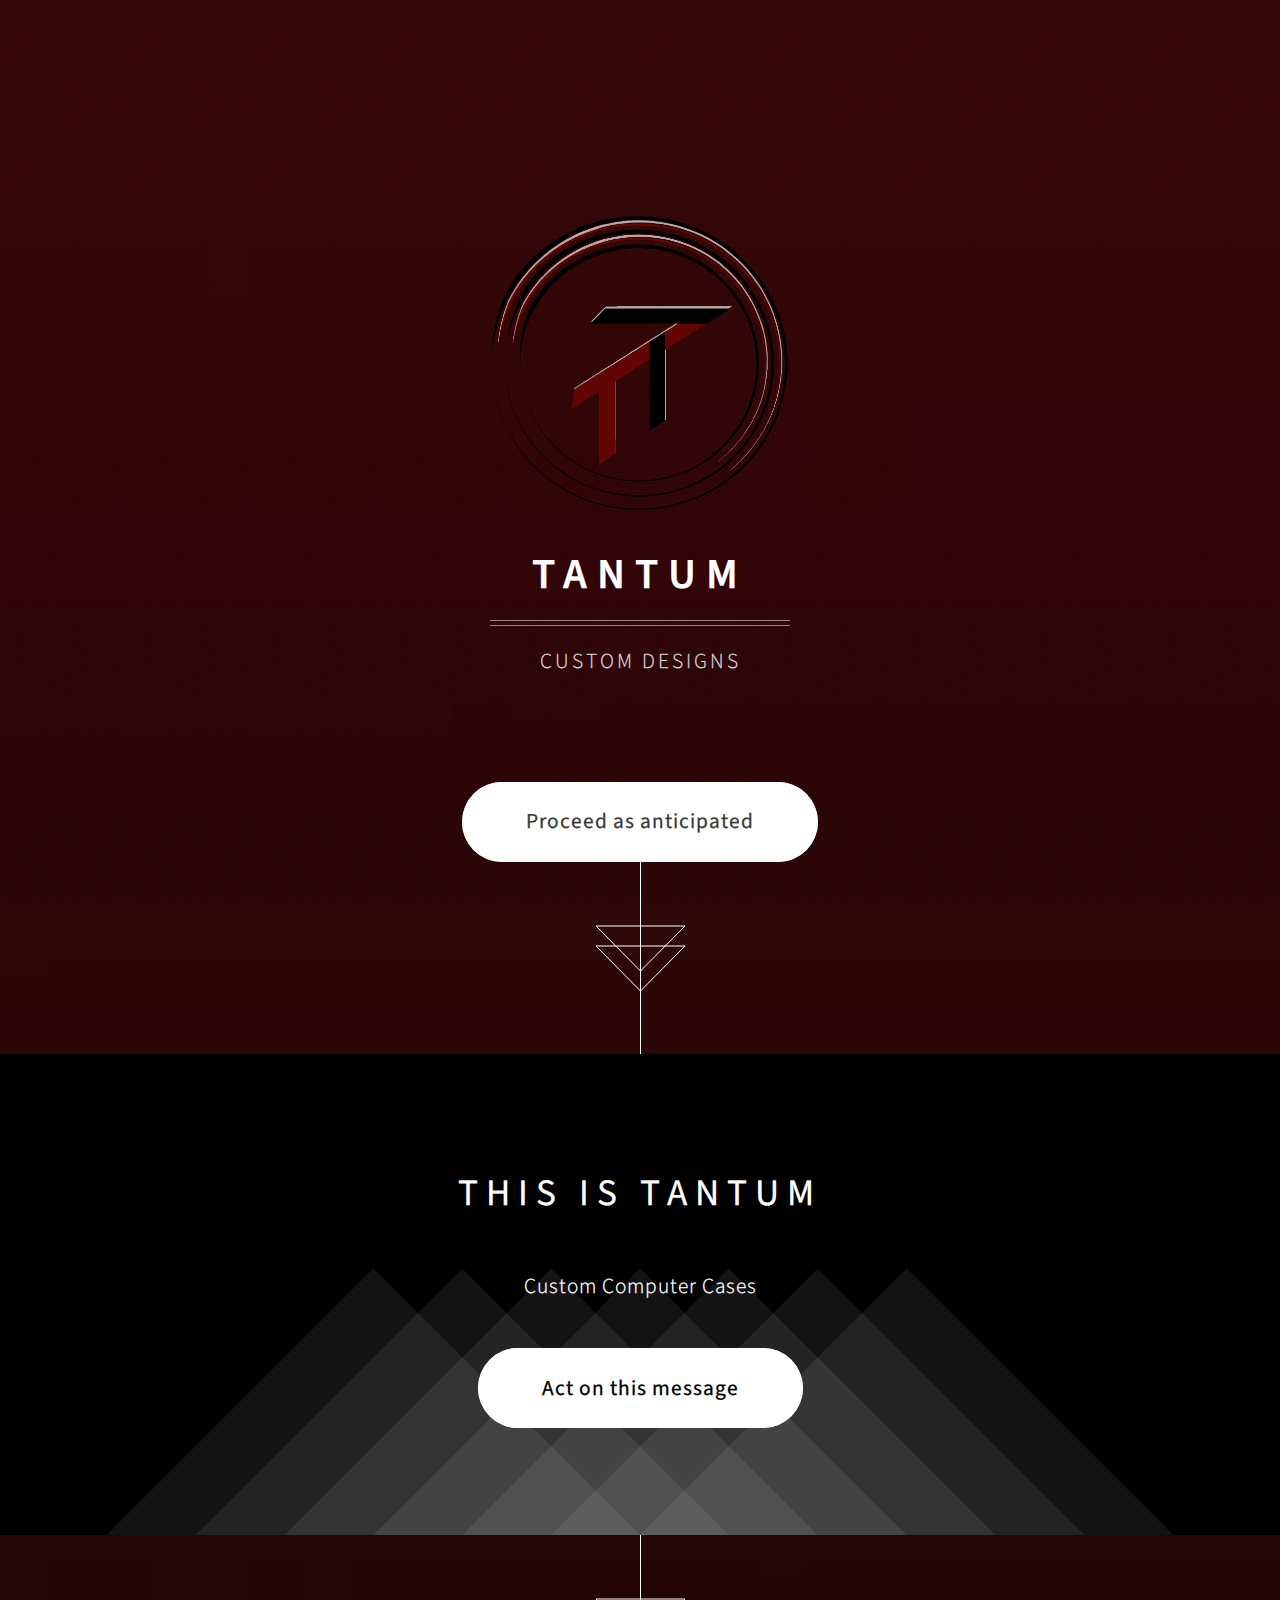
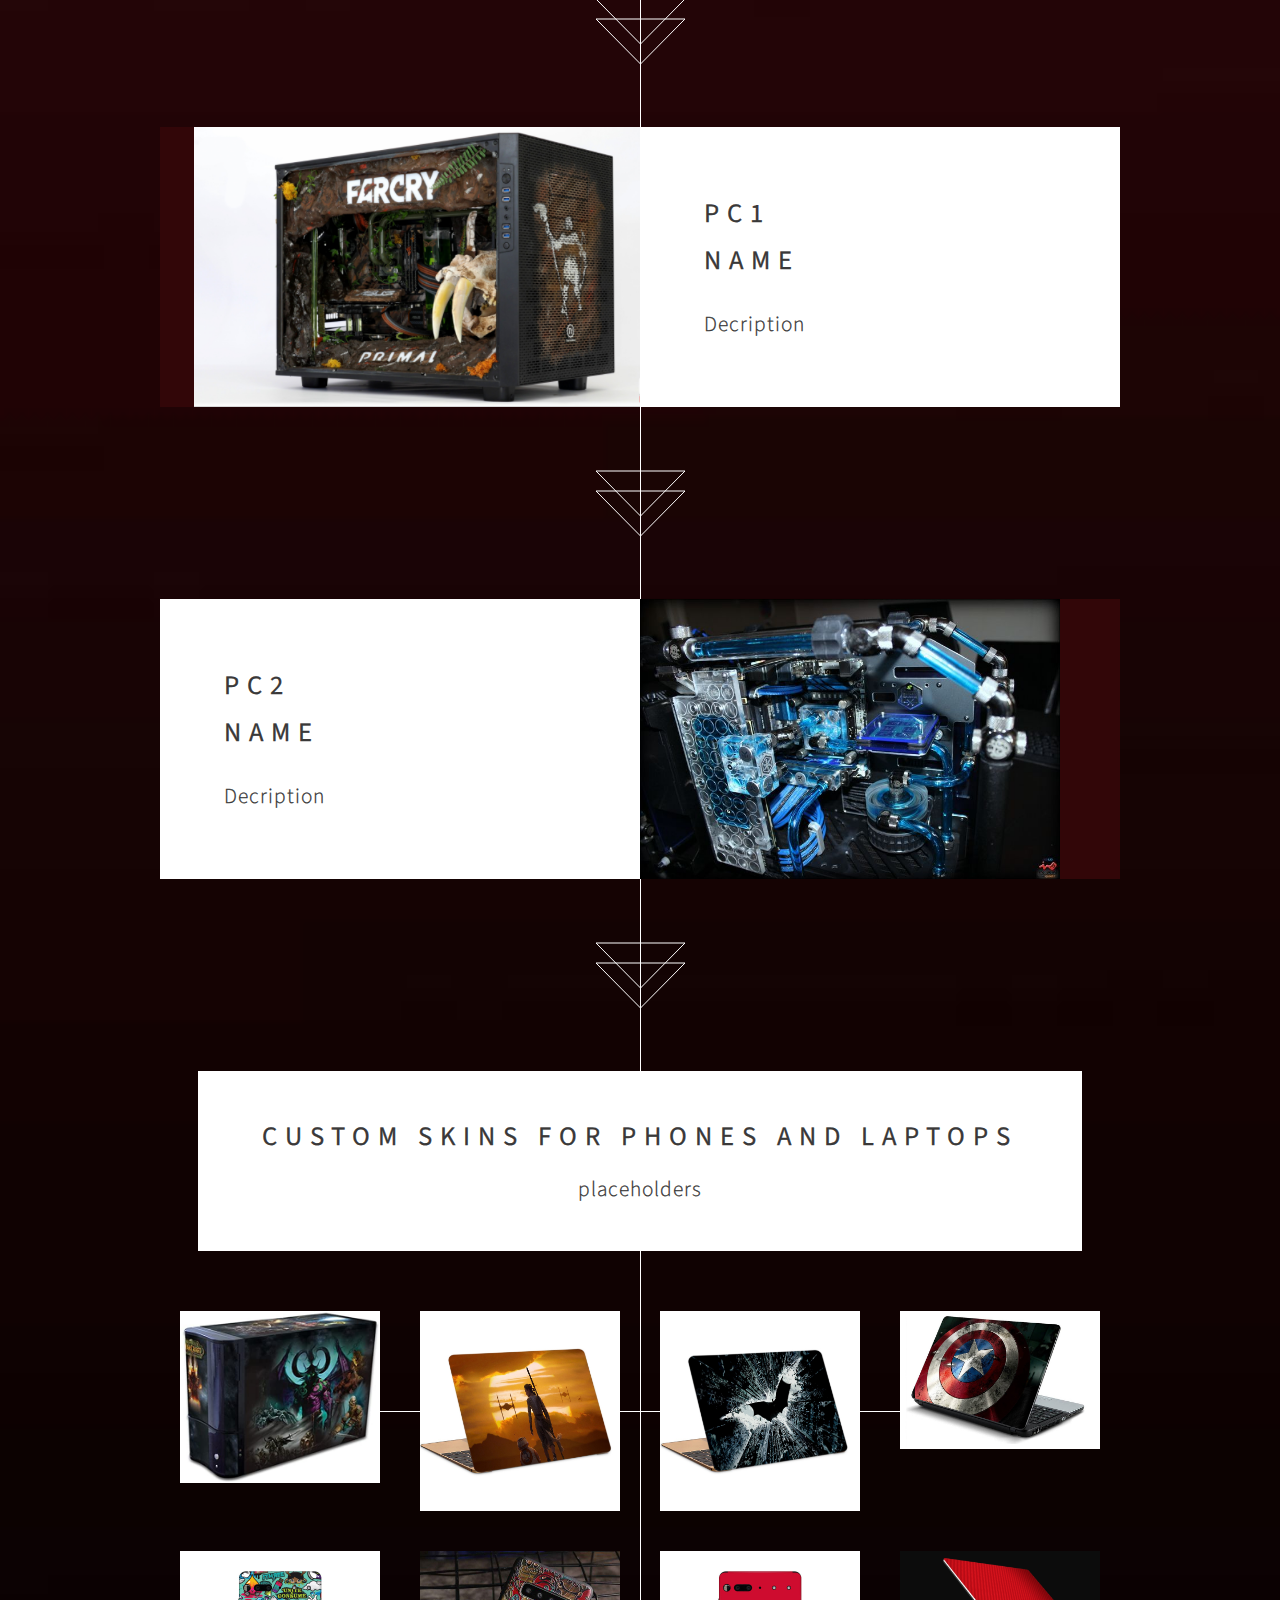
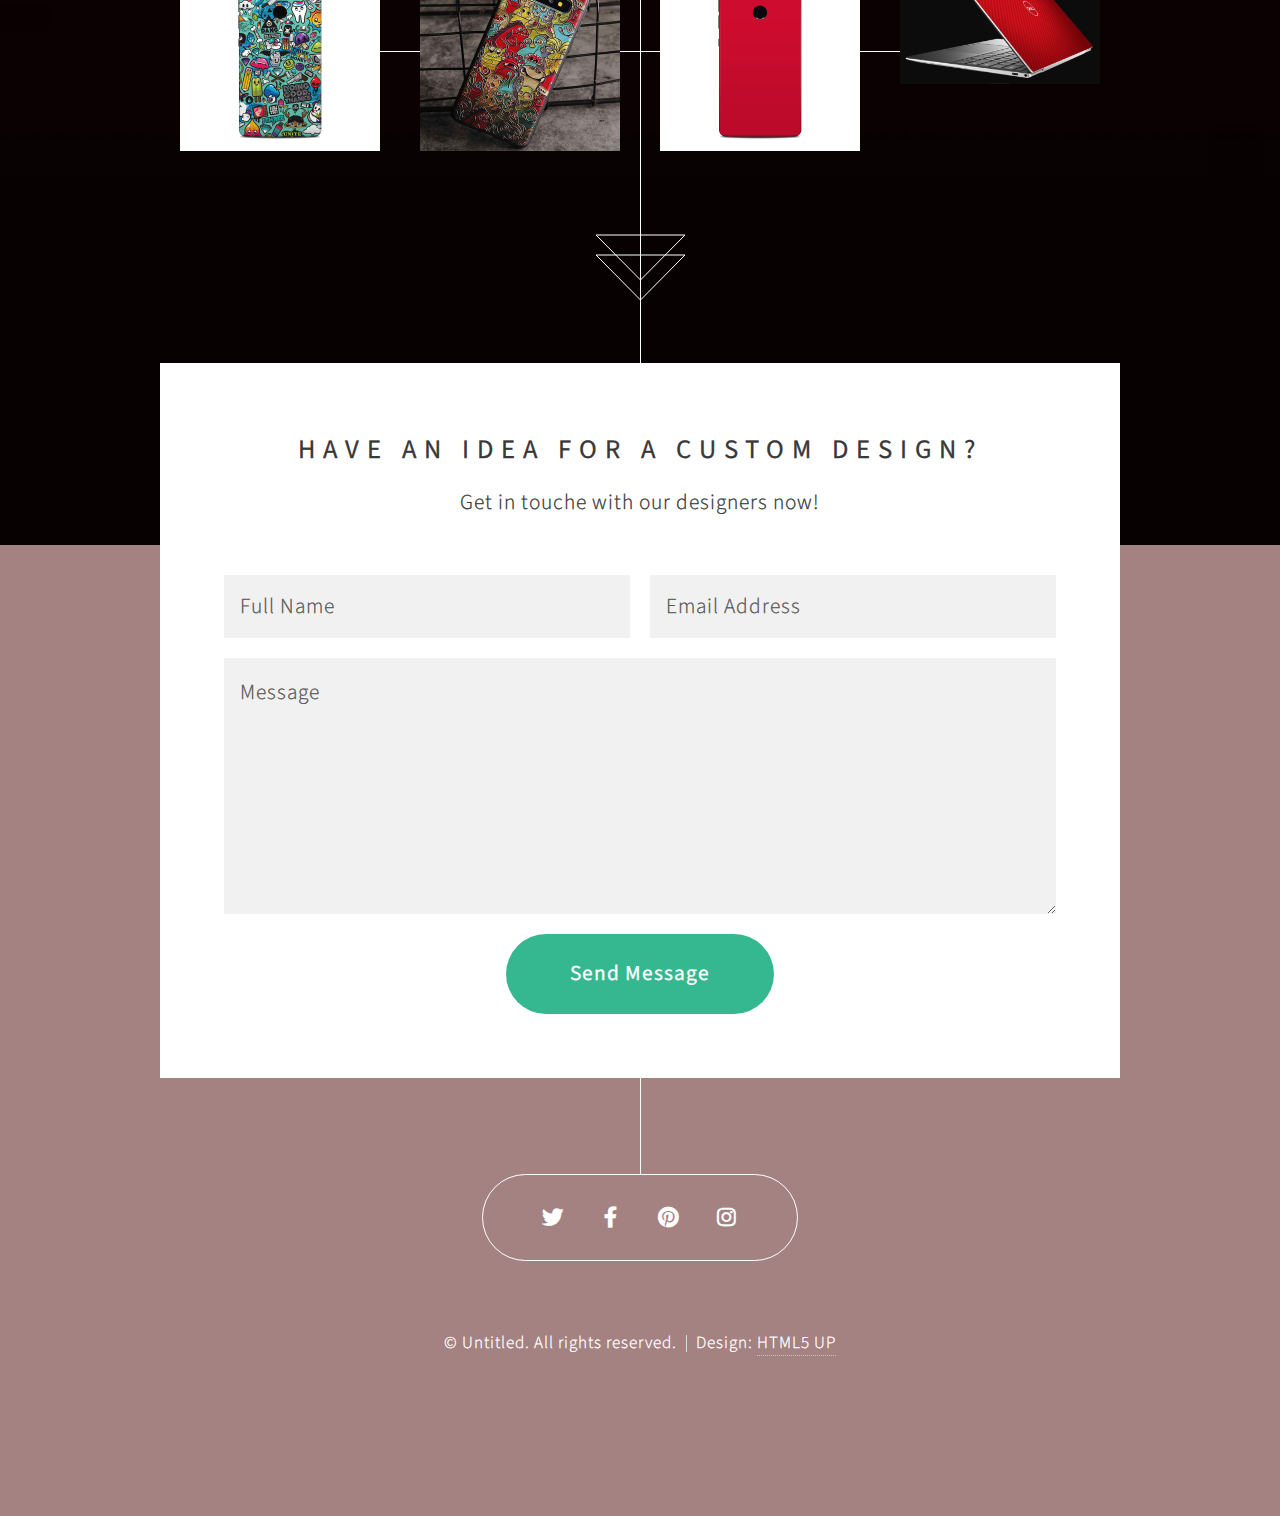
==== index.html @ 342860d1 "Add files via upload" ====
<!DOCTYPE HTML>
<html>
	<head>
		<title>Tantum Custom Designs</title>
		<meta charset="utf-8" />
		<meta name="viewport" content="width=device-width, initial-scale=1, user-scalable=no" />
		<link rel="stylesheet" href="assets/css/main.css" />
		<noscript><link rel="stylesheet" href="assets/css/noscript.css" /></noscript>
	</head>
	<body class="is-preload">

		<!-- Header -->
			<section id="header">
				<header>
					<h1><div class="col-3 col-12-mobile"><img src="images/logo5.png" width="300" height="300"/></a></div></h1>
					<h1>Tantum</h1>
					<p>Custom Designs</p>
				</header>
				<footer>
					<a href="#banner" class="button style2 scrolly-middle">Proceed as anticipated</a>
				</footer>
			</section>

		<!-- Banner -->
			<section id="banner">
				<header>
					<h2>This is Tantum</h2>
				</header>
				<p>Custom Computer Cases</p>
				<footer>
					<a href="#first" class="button style2 scrolly">Act on this message</a>
				</footer>
			</section>

		<!-- Feature 1 -->
			<article id="first" class="container box style1 right">
				<a href="order.html" class="image fit"><img src="images/PC3.png"/></a>
				<div class="inner">
					<header>
						<h2>PC1<br />
						name</h2>
					</header>
					<p>Decription</p>
				</div>
			</article>

		<!-- Feature 2 -->
			<article class="container box style1 left">
				<a href="order.html" class="image fit"><img src="images/PC5.jpg"/></a>
				<div class="inner">
					<header>
						<h2>PC2<br />
						Name</h2>
					</header>
					<p>Decription</p>
				</div>
			</article>

		<!-- Portfolio -->
			<article class="container box style2">
				<header>
					<h2>Custom skins for phones and laptops</h2>
					<p>placeholders</p>
				</header>
				<div class="inner gallery">
					<div class="row gtr-0">
						<div class="col-3 col-12-mobile"><a href="images/Scin1.jpg" class="image fit"><img src="images/Scin1.jpg" alt="" title="Ad infinitum" /></a></div>
						<div class="col-3 col-12-mobile"><a href="images/scin2.jpg" class="image fit"><img src="images/scin2.jpg" alt="" title="Dressed in Clarity" /></a></div>
						<div class="col-3 col-12-mobile"><a href="images/scin3.jpg" class="image fit"><img src="images/scin3.jpg" alt="" title="Raven" /></a></div>
						<div class="col-3 col-12-mobile"><a href="images/scin4.jpg" class="image fit"><img src="images/scin4.jpg" alt="" title="I'll have a cup of Disneyland, please" /></a></div>
					</div>
					<div class="row gtr-0">
						<div class="col-3 col-12-mobile"><a href="images/scin5.jpg" class="image fit"><img src="images/scin5.jpg" alt="" title="Cherish" /></a></div>
						<div class="col-3 col-12-mobile"><a href="images/Scin6.jpg" class="image fit"><img src="images/Scin6.jpg" alt="" title="Different." /></a></div>
						<div class="col-3 col-12-mobile"><a href="images/esnp-ss-red.jpg" class="image fit"><img src="images/esnp-ss-red.jpg" alt="" title="History was made here" /></a></div>
						<div class="col-3 col-12-mobile"><a href="images/redLaptop.png" class="image fit"><img src="images/redLaptop.png" alt="" title="People come and go and walk away" /></a></div>
					</div>
				</div>
			</article>

		<!-- Contact -->
			<article class="container box style3">
				<header>
					<h2>Have an idea for a custom design?</h2>
					<p>Get in touche with our designers now!</p>
				</header>
				<form method="post" action="#">
					<div class="row gtr-50">
						<div class="col-6 col-12-mobile"><input type="text" class="text" name="name" placeholder="Full Name" /></div>
						<div class="col-6 col-12-mobile"><input type="text" class="text" name="email" placeholder="Email Address" /></div>
						<div class="col-12">
							<textarea name="message" placeholder="Message"></textarea>
						</div>
						<div class="col-12">
							<ul class="actions">
								<li><input type="button" onclick="location.href='done.html'" value="Send Message"/></li>
							</ul>
						</div>
					</div>
				</form>
			</article>

		<!-- Generic -->

		<section id="footer">
			<ul class="icons">
				<li><a href="https://twitter.com/CustomTantum" class="icon brands fa-twitter"><span class="label">Twitter</span></a></li>
				<li><a href="https://www.facebook.com/Tantum-Custom-Design-102661601653164" class="icon brands fa-facebook-f"><span class="label">Facebook</span></a></li>
				<li><a href="https://www.pinterest.com/tantumdesigncomputers/_saved/" class="icon brands fa-pinterest"><span class="label">Pinterest</span></a></li>
				<li><a href="https://www.instagram.com/tantumcustomdesign/" class="icon brands fa-instagram"><span class="label">Instagram</span></a></li>
			</ul>
			<div class="copyright">
				<ul class="menu">
					<li>&copy; Untitled. All rights reserved.</li><li>Design: <a href="http://html5up.net">HTML5 UP</a></li>
				</ul>
			</div>
		</section>

		<!-- Scripts -->
			<script src="assets/js/jquery.min.js"></script>
			<script src="assets/js/jquery.scrolly.min.js"></script>
			<script src="assets/js/jquery.poptrox.min.js"></script>
			<script src="assets/js/browser.min.js"></script>
			<script src="assets/js/breakpoints.min.js"></script>
			<script src="assets/js/util.js"></script>
			<script src="assets/js/main.js"></script>

	</body>
</html>
---- assets/css/main.css ----
@import url("https://fonts.googleapis.com/css?family=Source+Sans+Pro:300,300italic,400,600");
@import url("fontawesome-all.min.css");

/*
	Overflow by HTML5 UP
	html5up.net | @ajlkn
	Free for personal and commercial use under the CCA 3.0 license (html5up.net/license)
*/

html, body, div, span, applet, object,
iframe, h1, h2, h3, h4, h5, h6, p, blockquote,
pre, a, abbr, acronym, address, big, cite,
code, del, dfn, em, img, ins, kbd, q, s, samp,
small, strike, strong, sub, sup, tt, var, b,
u, i, center, dl, dt, dd, ol, ul, li, fieldset,
form, label, legend, table, caption, tbody,
tfoot, thead, tr, th, td, article, aside,
canvas, details, embed, figure, figcaption,
footer, header, hgroup, menu, nav, output, ruby,
section, summary, time, mark, audio, video {
	margin: 0;
	padding: 0;
	border: 0;
	font-size: 100%;
	font: inherit;
	vertical-align: baseline;}

article, aside, details, figcaption, figure,
footer, header, hgroup, menu, nav, section {
	display: block;}

body {
	line-height: 1;
}

ol, ul {
	list-style: none;
}

blockquote, q {
	quotes: none;
}

	blockquote:before, blockquote:after, q:before, q:after {
		content: '';
		content: none;
	}

table {
	border-collapse: collapse;
	border-spacing: 0;
}

body {
	-webkit-text-size-adjust: none;
}

mark {
	background-color: transparent;
	color: inherit;
}

input::-moz-focus-inner {
	border: 0;
	padding: 0;
}

input, select, textarea {
	-moz-appearance: none;
	-webkit-appearance: none;
	-ms-appearance: none;
	appearance: none;
}

/* Basic */

	html {
		box-sizing: border-box;
	}

	*, *:before, *:after {
		box-sizing: inherit;
	}

	body {
		background-color: #a58282;
		background-image: url("images/overlay.png"), url("../../images/new.png");
		background-repeat: repeat, no-repeat;
		background-size: auto, cover;
		background-position: top left, center 0;
		background-attachment: fixed, fixed;
		font-family: 'Source Sans Pro', sans-serif;
		font-size: 18pt;
		line-height: 1.75em;
		font-weight: 300;
		letter-spacing: 1px;
		color: #3a3939;
		text-shadow: 0 0 0.5px rgba(58, 57, 57, 0.25);
		-webkit-text-stroke: 0.25px;
	}

		body.is-scroll {
			background-attachment: scroll, scroll;
			background-size: auto, 100% auto;
		}

		body.is-preload *, body.is-preload *:before, body.is-preload *:after {
			-moz-animation: none !important;
			-webkit-animation: none !important;
			-ms-animation: none !important;
			animation: none !important;
			-moz-transition: none !important;
			-webkit-transition: none !important;
			-ms-transition: none !important;
			transition: none !important;
		}

	input, textarea, select {
		font-family: 'Source Sans Pro', sans-serif;
		font-size: 18pt;
		line-height: 1.75em;
		font-weight: 300;
		letter-spacing: 1px;
		color: #3a3939;
		text-shadow: 0 0 0.5px rgba(58, 57, 57, 0.25);
		-webkit-text-stroke: 0.25px;
	}

	h1, h2, h3, h4, h5, h6 {
		font-weight: 400;
		text-transform: uppercase;
		line-height: 1.75em;
	}

	h1 a, h2 a, h3 a, h4 a, h5 a, h6 a {
		color: inherit;
		text-decoration: none;
	}

	h2 {
		font-size: 1.25em;
		letter-spacing: 8px;
	}

	h3 {
		font-size: 1em;
		letter-spacing: 5px;
	}

	strong, b {
		font-weight: 400;
	}

	em, i {
		font-style: italic;
	}

	a {
		-moz-transition: border-color 0.35s ease-in-out, color 0.35s ease-in-out;
		-webkit-transition: border-color 0.35s ease-in-out, color 0.35s ease-in-out;
		-ms-transition: border-color 0.35s ease-in-out, color 0.35s ease-in-out;
		transition: border-color 0.35s ease-in-out, color 0.35s ease-in-out;
		color: #35b88f;
		text-shadow: 0 0 0.5px rgba(131, 4, 4, 0.25);
		text-decoration: none;
		border-bottom: dotted 1px rgba(153, 4, 4, 0.5);
	}

		a:hover {
			border-bottom-color: rgba(53, 184, 143, 0);
		}

	sub {
		position: relative;
		top: 0.5em;
		font-size: 0.8em;
	}

	sup {
		position: relative;
		top: -0.5em;
		font-size: 0.8em;
	}

	hr {
		border: 0;
		border-top: solid 1px #dad9d9;
		margin: 2em 0 2em 0;
	}

	blockquote {
		border-left: solid 0.5em #eae9e9;
		padding: 1em 0 1em 2em;
		font-style: italic;
	}

	p, ul, ol, dl, table {
		margin-bottom: 1em;
	}

	header {
		margin-bottom: 1em;
	}

		header p {
			display: block;
			margin: 0.5em 0 0 0;
			padding: 0 0 1.5em 0;
		}

	footer {
		margin-top: 1em;
	}

	br.clear {
		clear: both;
	}

/* Container */

	.container {
		margin: 0 auto;
		max-width: 100%;
		width: 1140px;
	}

		@media screen and (max-width: 1680px) {

			.container {
				width: 960px;
			}

		}

		@media screen and (max-width: 1080px) {

			.container {
				width: 95%;
			}

		}

/* Row */

	.row {
		display: flex;
		flex-wrap: wrap;
		box-sizing: border-box;
		align-items: stretch;
	}

		.row > * {
			box-sizing: border-box;
		}

		.row.gtr-uniform > * > :last-child {
			margin-bottom: 0;
		}

		.row.aln-left {
			justify-content: flex-start;
		}

		.row.aln-center {
			justify-content: center;
		}

		.row.aln-right {
			justify-content: flex-end;
		}

		.row.aln-top {
			align-items: flex-start;
		}

		.row.aln-middle {
			align-items: center;
		}

		.row.aln-bottom {
			align-items: flex-end;
		}

		.row > .imp {
			order: -1;
		}

		.row > .col-1 {
			width: 8.33333%;
		}

		.row > .off-1 {
			margin-left: 8.33333%;
		}

		.row > .col-2 {
			width: 16.66667%;
		}

		.row > .off-2 {
			margin-left: 16.66667%;
		}

		.row > .col-3 {
			width: 25%;
		}

		.row > .off-3 {
			margin-left: 25%;
		}

		.row > .col-4 {
			width: 33.33333%;
		}

		.row > .off-4 {
			margin-left: 33.33333%;
		}

		.row > .col-5 {
			width: 41.66667%;
		}

		.row > .off-5 {
			margin-left: 41.66667%;
		}

		.row > .col-6 {
			width: 50%;
		}

		.row > .off-6 {
			margin-left: 50%;
		}

		.row > .col-7 {
			width: 58.33333%;
		}

		.row > .off-7 {
			margin-left: 58.33333%;
		}

		.row > .col-8 {
			width: 66.66667%;
		}

		.row > .off-8 {
			margin-left: 66.66667%;
		}

		.row > .col-9 {
			width: 75%;
		}

		.row > .off-9 {
			margin-left: 75%;
		}

		.row > .col-10 {
			width: 83.33333%;
		}

		.row > .off-10 {
			margin-left: 83.33333%;
		}

		.row > .col-11 {
			width: 91.66667%;
		}

		.row > .off-11 {
			margin-left: 91.66667%;
		}

		.row > .col-12 {
			width: 100%;
		}

		.row > .off-12 {
			margin-left: 100%;
		}

		.row.gtr-0 {
			margin-top: 0px;
			margin-left: 0px;
		}

			.row.gtr-0 > * {
				padding: 0px 0 0 0px;
			}

			.row.gtr-0.gtr-uniform {
				margin-top: 0px;
			}

				.row.gtr-0.gtr-uniform > * {
					padding-top: 0px;
				}

		.row.gtr-25 {
			margin-top: -10px;
			margin-left: -10px;
		}

			.row.gtr-25 > * {
				padding: 10px 0 0 10px;
			}

			.row.gtr-25.gtr-uniform {
				margin-top: -10px;
			}

				.row.gtr-25.gtr-uniform > * {
					padding-top: 10px;
				}

		.row.gtr-50 {
			margin-top: -20px;
			margin-left: -20px;
		}

			.row.gtr-50 > * {
				padding: 20px 0 0 20px;
			}

			.row.gtr-50.gtr-uniform {
				margin-top: -20px;
			}

				.row.gtr-50.gtr-uniform > * {
					padding-top: 20px;
				}

		.row {
			margin-top: -40px;
			margin-left: -40px;
		}

			.row > * {
				padding: 40px 0 0 40px;
			}

			.row.gtr-uniform {
				margin-top: -40px;
			}

				.row.gtr-uniform > * {
					padding-top: 40px;
				}

		.row.gtr-150 {
			margin-top: -60px;
			margin-left: -60px;
		}

			.row.gtr-150 > * {
				padding: 60px 0 0 60px;
			}

			.row.gtr-150.gtr-uniform {
				margin-top: -60px;
			}

				.row.gtr-150.gtr-uniform > * {
					padding-top: 60px;
				}

		.row.gtr-200 {
			margin-top: -80px;
			margin-left: -80px;
		}

			.row.gtr-200 > * {
				padding: 80px 0 0 80px;
			}

			.row.gtr-200.gtr-uniform {
				margin-top: -80px;
			}

				.row.gtr-200.gtr-uniform > * {
					padding-top: 80px;
				}

		@media screen and (max-width: 1680px) {

			.row {
				display: flex;
				flex-wrap: wrap;
				box-sizing: border-box;
				align-items: stretch;
			}

				.row > * {
					box-sizing: border-box;
				}

				.row.gtr-uniform > * > :last-child {
					margin-bottom: 0;
				}

				.row.aln-left {
					justify-content: flex-start;
				}

				.row.aln-center {
					justify-content: center;
				}

				.row.aln-right {
					justify-content: flex-end;
				}

				.row.aln-top {
					align-items: flex-start;
				}

				.row.aln-middle {
					align-items: center;
				}

				.row.aln-bottom {
					align-items: flex-end;
				}

				.row > .imp-wide {
					order: -1;
				}

				.row > .col-1-wide {
					width: 8.33333%;
				}

				.row > .off-1-wide {
					margin-left: 8.33333%;
				}

				.row > .col-2-wide {
					width: 16.66667%;
				}

				.row > .off-2-wide {
					margin-left: 16.66667%;
				}

				.row > .col-3-wide {
					width: 25%;
				}

				.row > .off-3-wide {
					margin-left: 25%;
				}

				.row > .col-4-wide {
					width: 33.33333%;
				}

				.row > .off-4-wide {
					margin-left: 33.33333%;
				}

				.row > .col-5-wide {
					width: 41.66667%;
				}

				.row > .off-5-wide {
					margin-left: 41.66667%;
				}

				.row > .col-6-wide {
					width: 50%;
				}

				.row > .off-6-wide {
					margin-left: 50%;
				}

				.row > .col-7-wide {
					width: 58.33333%;
				}

				.row > .off-7-wide {
					margin-left: 58.33333%;
				}

				.row > .col-8-wide {
					width: 66.66667%;
				}

				.row > .off-8-wide {
					margin-left: 66.66667%;
				}

				.row > .col-9-wide {
					width: 75%;
				}

				.row > .off-9-wide {
					margin-left: 75%;
				}

				.row > .col-10-wide {
					width: 83.33333%;
				}

				.row > .off-10-wide {
					margin-left: 83.33333%;
				}

				.row > .col-11-wide {
					width: 91.66667%;
				}

				.row > .off-11-wide {
					margin-left: 91.66667%;
				}

				.row > .col-12-wide {
					width: 100%;
				}

				.row > .off-12-wide {
					margin-left: 100%;
				}

				.row.gtr-0 {
					margin-top: 0px;
					margin-left: 0px;
				}

					.row.gtr-0 > * {
						padding: 0px 0 0 0px;
					}

					.row.gtr-0.gtr-uniform {
						margin-top: 0px;
					}

						.row.gtr-0.gtr-uniform > * {
							padding-top: 0px;
						}

				.row.gtr-25 {
					margin-top: -10px;
					margin-left: -10px;
				}

					.row.gtr-25 > * {
						padding: 10px 0 0 10px;
					}

					.row.gtr-25.gtr-uniform {
						margin-top: -10px;
					}

						.row.gtr-25.gtr-uniform > * {
							padding-top: 10px;
						}

				.row.gtr-50 {
					margin-top: -20px;
					margin-left: -20px;
				}

					.row.gtr-50 > * {
						padding: 20px 0 0 20px;
					}

					.row.gtr-50.gtr-uniform {
						margin-top: -20px;
					}

						.row.gtr-50.gtr-uniform > * {
							padding-top: 20px;
						}

				.row {
					margin-top: -40px;
					margin-left: -40px;
				}

					.row > * {
						padding: 40px 0 0 40px;
					}

					.row.gtr-uniform {
						margin-top: -40px;
					}

						.row.gtr-uniform > * {
							padding-top: 40px;
						}

				.row.gtr-150 {
					margin-top: -60px;
					margin-left: -60px;
				}

					.row.gtr-150 > * {
						padding: 60px 0 0 60px;
					}

					.row.gtr-150.gtr-uniform {
						margin-top: -60px;
					}

						.row.gtr-150.gtr-uniform > * {
							padding-top: 60px;
						}

				.row.gtr-200 {
					margin-top: -80px;
					margin-left: -80px;
				}

					.row.gtr-200 > * {
						padding: 80px 0 0 80px;
					}

					.row.gtr-200.gtr-uniform {
						margin-top: -80px;
					}

						.row.gtr-200.gtr-uniform > * {
							padding-top: 80px;
						}

		}

		@media screen and (max-width: 1080px) {

			.row {
				display: flex;
				flex-wrap: wrap;
				box-sizing: border-box;
				align-items: stretch;
			}

				.row > * {
					box-sizing: border-box;
				}

				.row.gtr-uniform > * > :last-child {
					margin-bottom: 0;
				}

				.row.aln-left {
					justify-content: flex-start;
				}

				.row.aln-center {
					justify-content: center;
				}

				.row.aln-right {
					justify-content: flex-end;
				}

				.row.aln-top {
					align-items: flex-start;
				}

				.row.aln-middle {
					align-items: center;
				}

				.row.aln-bottom {
					align-items: flex-end;
				}

				.row > .imp-normal {
					order: -1;
				}

				.row > .col-1-normal {
					width: 8.33333%;
				}

				.row > .off-1-normal {
					margin-left: 8.33333%;
				}

				.row > .col-2-normal {
					width: 16.66667%;
				}

				.row > .off-2-normal {
					margin-left: 16.66667%;
				}

				.row > .col-3-normal {
					width: 25%;
				}

				.row > .off-3-normal {
					margin-left: 25%;
				}

				.row > .col-4-normal {
					width: 33.33333%;
				}

				.row > .off-4-normal {
					margin-left: 33.33333%;
				}

				.row > .col-5-normal {
					width: 41.66667%;
				}

				.row > .off-5-normal {
					margin-left: 41.66667%;
				}

				.row > .col-6-normal {
					width: 50%;
				}

				.row > .off-6-normal {
					margin-left: 50%;
				}

				.row > .col-7-normal {
					width: 58.33333%;
				}

				.row > .off-7-normal {
					margin-left: 58.33333%;
				}

				.row > .col-8-normal {
					width: 66.66667%;
				}

				.row > .off-8-normal {
					margin-left: 66.66667%;
				}

				.row > .col-9-normal {
					width: 75%;
				}

				.row > .off-9-normal {
					margin-left: 75%;
				}

				.row > .col-10-normal {
					width: 83.33333%;
				}

				.row > .off-10-normal {
					margin-left: 83.33333%;
				}

				.row > .col-11-normal {
					width: 91.66667%;
				}

				.row > .off-11-normal {
					margin-left: 91.66667%;
				}

				.row > .col-12-normal {
					width: 100%;
				}

				.row > .off-12-normal {
					margin-left: 100%;
				}

				.row.gtr-0 {
					margin-top: 0px;
					margin-left: 0px;
				}

					.row.gtr-0 > * {
						padding: 0px 0 0 0px;
					}

					.row.gtr-0.gtr-uniform {
						margin-top: 0px;
					}

						.row.gtr-0.gtr-uniform > * {
							padding-top: 0px;
						}

				.row.gtr-25 {
					margin-top: -10px;
					margin-left: -10px;
				}

					.row.gtr-25 > * {
						padding: 10px 0 0 10px;
					}

					.row.gtr-25.gtr-uniform {
						margin-top: -10px;
					}

						.row.gtr-25.gtr-uniform > * {
							padding-top: 10px;
						}

				.row.gtr-50 {
					margin-top: -20px;
					margin-left: -20px;
				}

					.row.gtr-50 > * {
						padding: 20px 0 0 20px;
					}

					.row.gtr-50.gtr-uniform {
						margin-top: -20px;
					}

						.row.gtr-50.gtr-uniform > * {
							padding-top: 20px;
						}

				.row {
					margin-top: -40px;
					margin-left: -40px;
				}

					.row > * {
						padding: 40px 0 0 40px;
					}

					.row.gtr-uniform {
						margin-top: -40px;
					}

						.row.gtr-uniform > * {
							padding-top: 40px;
						}

				.row.gtr-150 {
					margin-top: -60px;
					margin-left: -60px;
				}

					.row.gtr-150 > * {
						padding: 60px 0 0 60px;
					}

					.row.gtr-150.gtr-uniform {
						margin-top: -60px;
					}

						.row.gtr-150.gtr-uniform > * {
							padding-top: 60px;
						}

				.row.gtr-200 {
					margin-top: -80px;
					margin-left: -80px;
				}

					.row.gtr-200 > * {
						padding: 80px 0 0 80px;
					}

					.row.gtr-200.gtr-uniform {
						margin-top: -80px;
					}

						.row.gtr-200.gtr-uniform > * {
							padding-top: 80px;
						}

		}

		@media screen and (max-width: 840px) {

			.row {
				display: flex;
				flex-wrap: wrap;
				box-sizing: border-box;
				align-items: stretch;
			}

				.row > * {
					box-sizing: border-box;
				}

				.row.gtr-uniform > * > :last-child {
					margin-bottom: 0;
				}

				.row.aln-left {
					justify-content: flex-start;
				}

				.row.aln-center {
					justify-content: center;
				}

				.row.aln-right {
					justify-content: flex-end;
				}

				.row.aln-top {
					align-items: flex-start;
				}

				.row.aln-middle {
					align-items: center;
				}

				.row.aln-bottom {
					align-items: flex-end;
				}

				.row > .imp-narrow {
					order: -1;
				}

				.row > .col-1-narrow {
					width: 8.33333%;
				}

				.row > .off-1-narrow {
					margin-left: 8.33333%;
				}

				.row > .col-2-narrow {
					width: 16.66667%;
				}

				.row > .off-2-narrow {
					margin-left: 16.66667%;
				}

				.row > .col-3-narrow {
					width: 25%;
				}

				.row > .off-3-narrow {
					margin-left: 25%;
				}

				.row > .col-4-narrow {
					width: 33.33333%;
				}

				.row > .off-4-narrow {
					margin-left: 33.33333%;
				}

				.row > .col-5-narrow {
					width: 41.66667%;
				}

				.row > .off-5-narrow {
					margin-left: 41.66667%;
				}

				.row > .col-6-narrow {
					width: 50%;
				}

				.row > .off-6-narrow {
					margin-left: 50%;
				}

				.row > .col-7-narrow {
					width: 58.33333%;
				}

				.row > .off-7-narrow {
					margin-left: 58.33333%;
				}

				.row > .col-8-narrow {
					width: 66.66667%;
				}

				.row > .off-8-narrow {
					margin-left: 66.66667%;
				}

				.row > .col-9-narrow {
					width: 75%;
				}

				.row > .off-9-narrow {
					margin-left: 75%;
				}

				.row > .col-10-narrow {
					width: 83.33333%;
				}

				.row > .off-10-narrow {
					margin-left: 83.33333%;
				}

				.row > .col-11-narrow {
					width: 91.66667%;
				}

				.row > .off-11-narrow {
					margin-left: 91.66667%;
				}

				.row > .col-12-narrow {
					width: 100%;
				}

				.row > .off-12-narrow {
					margin-left: 100%;
				}

				.row.gtr-0 {
					margin-top: 0px;
					margin-left: 0px;
				}

					.row.gtr-0 > * {
						padding: 0px 0 0 0px;
					}

					.row.gtr-0.gtr-uniform {
						margin-top: 0px;
					}

						.row.gtr-0.gtr-uniform > * {
							padding-top: 0px;
						}

				.row.gtr-25 {
					margin-top: -7.5px;
					margin-left: -7.5px;
				}

					.row.gtr-25 > * {
						padding: 7.5px 0 0 7.5px;
					}

					.row.gtr-25.gtr-uniform {
						margin-top: -7.5px;
					}

						.row.gtr-25.gtr-uniform > * {
							padding-top: 7.5px;
						}

				.row.gtr-50 {
					margin-top: -15px;
					margin-left: -15px;
				}

					.row.gtr-50 > * {
						padding: 15px 0 0 15px;
					}

					.row.gtr-50.gtr-uniform {
						margin-top: -15px;
					}

						.row.gtr-50.gtr-uniform > * {
							padding-top: 15px;
						}

				.row {
					margin-top: -30px;
					margin-left: -30px;
				}

					.row > * {
						padding: 30px 0 0 30px;
					}

					.row.gtr-uniform {
						margin-top: -30px;
					}

						.row.gtr-uniform > * {
							padding-top: 30px;
						}

				.row.gtr-150 {
					margin-top: -45px;
					margin-left: -45px;
				}

					.row.gtr-150 > * {
						padding: 45px 0 0 45px;
					}

					.row.gtr-150.gtr-uniform {
						margin-top: -45px;
					}

						.row.gtr-150.gtr-uniform > * {
							padding-top: 45px;
						}

				.row.gtr-200 {
					margin-top: -60px;
					margin-left: -60px;
				}

					.row.gtr-200 > * {
						padding: 60px 0 0 60px;
					}

					.row.gtr-200.gtr-uniform {
						margin-top: -60px;
					}

						.row.gtr-200.gtr-uniform > * {
							padding-top: 60px;
						}

		}

		@media screen and (max-width: 736px) {

			.row {
				display: flex;
				flex-wrap: wrap;
				box-sizing: border-box;
				align-items: stretch;
			}

				.row > * {
					box-sizing: border-box;
				}

				.row.gtr-uniform > * > :last-child {
					margin-bottom: 0;
				}

				.row.aln-left {
					justify-content: flex-start;
				}

				.row.aln-center {
					justify-content: center;
				}

				.row.aln-right {
					justify-content: flex-end;
				}

				.row.aln-top {
					align-items: flex-start;
				}

				.row.aln-middle {
					align-items: center;
				}

				.row.aln-bottom {
					align-items: flex-end;
				}

				.row > .imp-mobile {
					order: -1;
				}

				.row > .col-1-mobile {
					width: 8.33333%;
				}

				.row > .off-1-mobile {
					margin-left: 8.33333%;
				}

				.row > .col-2-mobile {
					width: 16.66667%;
				}

				.row > .off-2-mobile {
					margin-left: 16.66667%;
				}

				.row > .col-3-mobile {
					width: 25%;
				}

				.row > .off-3-mobile {
					margin-left: 25%;
				}

				.row > .col-4-mobile {
					width: 33.33333%;
				}

				.row > .off-4-mobile {
					margin-left: 33.33333%;
				}

				.row > .col-5-mobile {
					width: 41.66667%;
				}

				.row > .off-5-mobile {
					margin-left: 41.66667%;
				}

				.row > .col-6-mobile {
					width: 50%;
				}

				.row > .off-6-mobile {
					margin-left: 50%;
				}

				.row > .col-7-mobile {
					width: 58.33333%;
				}

				.row > .off-7-mobile {
					margin-left: 58.33333%;
				}

				.row > .col-8-mobile {
					width: 66.66667%;
				}

				.row > .off-8-mobile {
					margin-left: 66.66667%;
				}

				.row > .col-9-mobile {
					width: 75%;
				}

				.row > .off-9-mobile {
					margin-left: 75%;
				}

				.row > .col-10-mobile {
					width: 83.33333%;
				}

				.row > .off-10-mobile {
					margin-left: 83.33333%;
				}

				.row > .col-11-mobile {
					width: 91.66667%;
				}

				.row > .off-11-mobile {
					margin-left: 91.66667%;
				}

				.row > .col-12-mobile {
					width: 100%;
				}

				.row > .off-12-mobile {
					margin-left: 100%;
				}

				.row.gtr-0 {
					margin-top: 0px;
					margin-left: 0px;
				}

					.row.gtr-0 > * {
						padding: 0px 0 0 0px;
					}

					.row.gtr-0.gtr-uniform {
						margin-top: 0px;
					}

						.row.gtr-0.gtr-uniform > * {
							padding-top: 0px;
						}

				.row.gtr-25 {
					margin-top: -5px;
					margin-left: -5px;
				}

					.row.gtr-25 > * {
						padding: 5px 0 0 5px;
					}

					.row.gtr-25.gtr-uniform {
						margin-top: -5px;
					}

						.row.gtr-25.gtr-uniform > * {
							padding-top: 5px;
						}

				.row.gtr-50 {
					margin-top: -10px;
					margin-left: -10px;
				}

					.row.gtr-50 > * {
						padding: 10px 0 0 10px;
					}

					.row.gtr-50.gtr-uniform {
						margin-top: -10px;
					}

						.row.gtr-50.gtr-uniform > * {
							padding-top: 10px;
						}

				.row {
					margin-top: -20px;
					margin-left: -20px;
				}

					.row > * {
						padding: 20px 0 0 20px;
					}

					.row.gtr-uniform {
						margin-top: -20px;
					}

						.row.gtr-uniform > * {
							padding-top: 20px;
						}

				.row.gtr-150 {
					margin-top: -30px;
					margin-left: -30px;
				}

					.row.gtr-150 > * {
						padding: 30px 0 0 30px;
					}

					.row.gtr-150.gtr-uniform {
						margin-top: -30px;
					}

						.row.gtr-150.gtr-uniform > * {
							padding-top: 30px;
						}

				.row.gtr-200 {
					margin-top: -40px;
					margin-left: -40px;
				}

					.row.gtr-200 > * {
						padding: 40px 0 0 40px;
					}

					.row.gtr-200.gtr-uniform {
						margin-top: -40px;
					}

						.row.gtr-200.gtr-uniform > * {
							padding-top: 40px;
						}

		}

/* Sections/Article */

	section, article {
		margin-bottom: 3em;
	}

	section > :last-child,
	article > :last-child,
	section:last-child,
	article:last-child {
		margin-bottom: 0;
	}

	.row > section, .row > article {
		margin-bottom: 0;
	}

/* Image */

	.image {
		display: inline-block;
		border: 0;
	}

		.image img {
			display: block;
			width: 100%;
		}

		.image.featured {
			display: block;
			width: 100%;
			margin: 0 0 2em 0;
		}

		.image.fit {
			display: block;
			width: 100%;
		}

		.image.left {
			float: left;
			margin: 0 2em 2em 0;
		}

		.image.centered {
			display: block;
			margin: 0 0 2em 0;
		}

			.image.centered img {
				margin: 0 auto;
				width: auto;
			}

/* List */

	ul {
		list-style: disc;
		padding-left: 1em;
	}

		ul li {
			padding-left: 1.5em;
			margin-top: 1.5em;
		}

			ul li:first-child {
				margin-top: 0;
			}

	ol {
		list-style: decimal;
		padding-left: 1.25em;
	}

		ol li {
			padding-left: 1.25em;
			margin-top: 1.5em;
		}

/* Icons */

	ul.icons {
		cursor: default;
		list-style: none;
		padding-left: 0;
	}

		ul.icons li {
			display: inline-block;
			padding-left: 0;
			margin-top: 0;
		}

		ul.icons a {
			display: inline-block;
			width: 2.5em;
			height: 2.5em;
			line-height: 2.5em;
			text-align: center;
			border: 0;
		}

/* Menu */

	ul.menu {
		cursor: default;
		list-style: none;
		padding-left: 0;
	}

		ul.menu li {
			display: inline-block;
			line-height: 1em;
			border-left: solid 1px #dad9d9;
			padding: 0 0 0 0.5em;
			margin: 0 0 0 0.5em;
		}

			ul.menu li:first-child {
				border-left: 0;
				padding-left: 0;
				margin-left: 0;
			}

/* Actions */

	ul.actions {
		cursor: default;
		list-style: none;
		padding-left: 0;
	}

		ul.actions li {
			display: inline-block;
			margin: 0 0 0 0.5em;
			padding-left: 0;
			margin-top: 0;
		}

			ul.actions li:first-child {
				margin-left: 0;
			}

/* Form */

	form label {
		display: block;
		margin: 0 0 0.5em 0;
	}

	form input[type="text"],
	form input[type="email"],
	form input[type="password"],
	form select,
	form textarea {
		-moz-transition: background-color 0.35s ease-in-out;
		-webkit-transition: background-color 0.35s ease-in-out;
		-ms-transition: background-color 0.35s ease-in-out;
		transition: background-color 0.35s ease-in-out;
		-webkit-appearance: none;
		display: block;
		border: 0;
		background: #f1f1f1;
		width: 100%;
		padding: 0.75em;
	}

		form input[type="text"]:focus,
		form input[type="email"]:focus,
		form input[type="password"]:focus,
		form select:focus,
		form textarea:focus {
			background-color: #f8f8f8;
		}

	form input[type="text"],
	form input[type="email"],
	form input[type="password"],
	form select {
		line-height: 1em;
	}

	form select {
		background-size: 1.25em;
		background-repeat: no-repeat;
		background-position: calc(100% - 1em) center;
		padding-right: 1.25em;
		text-overflow: ellipsis;
		background-image: url("data:image/svg+xml;charset=utf8,%3Csvg xmlns='http://www.w3.org/2000/svg' width='40' height='40' preserveAspectRatio='none' viewBox='0 0 40 40'%3E%3Cpath d='M9.4,12.3l10.4,10.4l10.4-10.4c0.2-0.2,0.5-0.4,0.9-0.4c0.3,0,0.6,0.1,0.9,0.4l3.3,3.3c0.2,0.2,0.4,0.5,0.4,0.9 c0,0.4-0.1,0.6-0.4,0.9L20.7,31.9c-0.2,0.2-0.5,0.4-0.9,0.4c-0.3,0-0.6-0.1-0.9-0.4L4.3,17.3c-0.2-0.2-0.4-0.5-0.4-0.9 c0-0.4,0.1-0.6,0.4-0.9l3.3-3.3c0.2-0.2,0.5-0.4,0.9-0.4S9.1,12.1,9.4,12.3z' fill='%235a5959' /%3E%3C/svg%3E");
	}

		form select option {
			color: #3a3939;
			background: #ffffff;
		}

		form select:focus::-ms-value {
			background-color: transparent;
		}

		form select::-ms-expand {
			display: none;
		}

	form textarea {
		min-height: 12em;
	}

	form ::-webkit-input-placeholder {
		color: #5a5959 !important;
	}

	form :-moz-placeholder {
		color: #5a5959 !important;
	}

	form ::-moz-placeholder {
		color: #5a5959 !important;
	}

	form :-ms-input-placeholder {
		color: #5a5959 !important;
	}

	form ::-moz-focus-inner {
		border: 0;
	}

	form ul.actions {
		margin-bottom: 0;
		text-align: center;
	}

/* Table */

	.table-wrapper {
		width: 100%;
		overflow-x: auto;
		-webkit-overflow-scrolling: touch;
	}

	table {
		width: 100%;
	}

		table tbody tr {
			border-top: solid 1px #eae9e9;
		}

			table tbody tr:first-child {
				border-top: 0;
			}

		table td {
			padding: 0.75em 1.25em 0.75em 1.25em;
		}

		table th {
			text-align: left;
			font-weight: 400;
			padding: 0.75em 1.25em 0.75em 1.25em;
		}

		table thead {
			background: #f5f5f5;
		}

/* Button */

	input[type="button"],
	input[type="submit"],
	input[type="reset"],
	button,
	.button {
		-moz-transition: background-color 0.35s ease-in-out, color 0.35s ease-in-out;
		-webkit-transition: background-color 0.35s ease-in-out, color 0.35s ease-in-out;
		-ms-transition: background-color 0.35s ease-in-out, color 0.35s ease-in-out;
		transition: background-color 0.35s ease-in-out, color 0.35s ease-in-out;
		-webkit-appearance: none;
		position: relative;
		display: inline-block;
		border: 0;
		background: #35b88f;
		color: #fff;
		text-shadow: 0 0 0.5px rgba(255, 255, 255, 0.25);
		cursor: pointer;
		text-decoration: none;
		outline: 0;
		padding: 1em 3em 1em 3em;
		text-align: center;
		border-radius: 3em;
		font-weight: 400;
	}

		input[type="button"]:hover,
		input[type="submit"]:hover,
		input[type="reset"]:hover,
		button:hover,
		.button:hover {
			background: #52e4b6;
		}

		input[type="button"].style2,
		input[type="submit"].style2,
		input[type="reset"].style2,
		button.style2,
		.button.style2 {
			color: #3a3939;
			background: #fff;
			box-shadow: inset 0 0 0 1px #fff;
		}

			input[type="button"].style2:hover,
			input[type="submit"].style2:hover,
			input[type="reset"].style2:hover,
			button.style2:hover,
			.button.style2:hover {
				background: rgba(255, 255, 255, 0.1);
				color: #fff !important;
				text-shadow: 0 0 0.5px rgba(255, 255, 255, 0.25) !important;
			}

		input[type="button"].style3,
		input[type="submit"].style3,
		input[type="reset"].style3,
		button.style3,
		.button.style3 {
			background: none;
			color: #3a3939;
			box-shadow: inset 0 0 0 1px #dad9d9;
		}

			input[type="button"].style3:hover,
			input[type="submit"].style3:hover,
			input[type="reset"].style3:hover,
			button.style3:hover,
			.button.style3:hover {
				background: rgba(58, 57, 57, 0.025);
			}

/* Box */

	.box {
		position: relative;
		margin-top: 9em;
		margin-bottom: 0;
	}

		.box:after {
			content: '';
			display: block;
			position: absolute;
			top: -9em;
			left: 50%;
			height: 9em;
			border-left: solid 1px #fff;
		}

		.box:before {
			content: '';
			display: block;
			width: 90px;
			height: 66px;
			position: absolute;
			left: 50%;
			top: -4.5em;
			margin-left: -45px;
			margin-top: -33px;
			background: url("images/arrow.svg") no-repeat;
		}

		.box :last-child {
			margin-bottom: 0;
		}

		.box.style1 {
			background: #fff;
			padding: 3em;
		}

			.box.style1 .image {
				display: block;
				position: absolute;
				top: 0;
				width: 50%;
				height: 100%;
				background: #320608;
				overflow: hidden;
			}

				.box.style1 .image img {
					position: absolute;
					top: 0;
					height: 100%;
					width: auto;
				}

			.box.style1 .inner > :last-child {
				margin: 0;
			}

			.box.style1.right .image {
				left: 0;
			}

				.box.style1.right .image img {
					right: 0;
				}

			.box.style1.right .inner {
				margin-left: 50%;
				padding-left: 3em;
			}

			.box.style1.left .image {
				right: 0;
			}

				.box.style1.left .image img {
					left: 0;
				}

			.box.style1.left .inner {
				margin-right: 50%;
				padding-right: 3em;
			}

		.box.style2 {
			text-align: center;
		}

			.box.style2 header {
				display: inline-block;
				background: #fff;
				padding: 2em 3em 2em 3em;
				margin: 0;
			}

				.box.style2 header p {
					padding: 0;
				}

			.box.style2 .inner {
				position: relative;
				padding: 40px 0 0px 0;
			}

				.box.style2 .inner:after {
					content: '';
					display: block;
					position: absolute;
					top: 0;
					left: 50%;
					height: 100%;
					border-left: solid 1px #fff;
				}

				.box.style2 .inner .row {
					position: relative;
				}

					.box.style2 .inner .row:before {
						content: '';
						display: block;
						position: absolute;
						top: 50%;
						left: 20px;
						width: calc(100% - 40px);
						border-bottom: solid 1px #fff;
					}

				.box.style2 .inner .image {
					position: relative;
					z-index: 1;
					padding: 20px;
				}

		.box.style3 {
			background: #fff;
			padding: 3em;
		}

			.box.style3 header {
				text-align: center;
			}

/* Icons */

	.icon {
		text-decoration: none;
		text-decoration: none;
	}

		.icon:before {
			-moz-osx-font-smoothing: grayscale;
			-webkit-font-smoothing: antialiased;
			display: inline-block;
			font-style: normal;
			font-variant: normal;
			text-rendering: auto;
			line-height: 1;
			text-transform: none !important;
			font-family: 'Font Awesome 5 Free';
			font-weight: 400;
		}

		.icon:before {
			line-height: inherit;
		}

		.icon > .label {
			display: none;
		}

		.icon.solid:before {
			font-weight: 900;
		}

		.icon.brands:before {
			font-family: 'Font Awesome 5 Brands';
		}

/* Header */

	#header {
		-moz-transition: opacity 2s ease-in-out;
		-webkit-transition: opacity 2s ease-in-out;
		-ms-transition: opacity 2s ease-in-out;
		transition: opacity 2s ease-in-out;
		position: relative;
		color: #fff;
		text-shadow: 0 0 0.5px rgba(255, 255, 255, 0.25);
		text-align: center;
		margin: 0;
		padding: 14em 0 14em 0;
		cursor: default;
	}

		#header header {
			display: inline-block;
			padding: 0 0 4.5em 0;
		}

			#header header h1 {
				font-weight: 600;
				font-size: 2em;
				letter-spacing: 10px;
			}

			#header header p {
				border-top: solid 1px rgba(255, 255, 255, 0.5);
				color: rgba(255, 255, 255, 0.75);
				text-shadow: 0 0 0.5px rgba(255, 255, 255, 0.1875);
				font-size: 1em;
				text-transform: uppercase;
				letter-spacing: 3px;
				padding: 0;
				margin-top: 0.35em;
			}

				#header header p:before {
					content: '';
					display: block;
					border-top: solid 1px rgba(255, 255, 255, 0.5);
					margin: 4px 0 0.8em 0;
				}

		#header footer {
			-moz-transition: opacity 2s ease-in-out, -moz-transform 1s ease-in-out;
			-webkit-transition: opacity 2s ease-in-out, -webkit-transform 1s ease-in-out;
			-ms-transition: opacity 2s ease-in-out, -ms-transform 1s ease-in-out;
			transition: opacity 2s ease-in-out, transform 1s ease-in-out;
			-moz-transition-delay: 1.25s;
			-webkit-transition-delay: 1.25s;
			-ms-transition-delay: 1.25s;
			transition-delay: 1.25s;
			position: absolute;
			bottom: 9em;
			margin: 0;
			width: 100%;
		}

			#header footer:after {
				content: '';
				display: block;
				position: absolute;
				bottom: -9em;
				left: 50%;
				height: 9em;
				border-left: solid 1px #fff;
			}

			#header footer:before {
				content: '';
				display: block;
				width: 90px;
				height: 66px;
				position: absolute;
				left: 50%;
				bottom: -4.5em;
				margin-left: -45px;
				margin-bottom: -33px;
				background: url("images/arrow.svg") no-repeat;
			}

		body.is-preload #header {
			opacity: 0;
		}

			body.is-preload #header footer {
				-moz-transform: translateY(1em);
				-webkit-transform: translateY(1em);
				-ms-transform: translateY(1em);
				transform: translateY(1em);
				opacity: 0;
			}

/* Banner */

	#banner {
		position: relative;
		color: #fff;
		text-shadow: 0 0 0.5px rgba(255, 255, 255, 0.25);
		text-align: center;
		background: #000000 url("images/banner.svg") bottom center no-repeat;
		padding: 5em 0 5em 0;
		margin: 0;
		background-size: 125% auto;
	}

		#banner .button {
			color: #000000;
			text-shadow: 0 0 0.5px rgba(53, 184, 130, 0.25);
		}

		#banner header {
			margin: 0 0 2em 0;
		}

			#banner header h2 {
				font-weight: 400;
				font-size: 1.75em;
				letter-spacing: 8px;
			}

		#banner p {
			margin: 0;
		}

		#banner footer {
			margin: 2em 0 0 0;
		}

		#banner a {
			color: inherit;
			border-bottom-color: rgba(255, 255, 255, 0.5);
		}

			#banner a:hover {
				border-bottom-color: rgba(255, 255, 255, 0);
			}

/* Footer */

	#footer {
		position: relative;
		color: #fff;
		text-shadow: 0 0 0.5px rgba(255, 255, 255, 0.25);
		text-align: center;
		margin: 4.5em 0 0 0;
	}

		#footer:after {
			content: '';
			display: block;
			position: absolute;
			top: -4.5em;
			left: 50%;
			height: 4.5em;
			border-left: solid 1px #fff;
		}

		#footer a {
			color: #fff;
			text-shadow: 0 0 0.5px rgba(255, 255, 255, 0.25);
			border-bottom-color: rgba(255, 255, 255, 0.5);
		}

			#footer a:hover {
				color: #35b88f;
				text-shadow: 0 0 0.5px rgba(69, 200, 159, 0.25);
				border-bottom-color: rgba(53, 184, 143, 0.5);
			}

		#footer .icons {
			padding: 0.75em 2em 0.75em 2em;
			border-radius: 3em;
			border: solid 1px #fff;
			display: inline-block;
			margin: 0 0 3em 0;
		}

		#footer .copyright {
			margin: 0 0 9em 0;
			font-size: 0.8em;
		}

/* Poptrox */

	.poptrox-popup {
		-moz-box-sizing: content-box;
		-webkit-box-sizing: content-box;
		-ms-box-sizing: content-box;
		box-sizing: content-box;
		background: #fff;
		padding-bottom: 3em;
	}

		.poptrox-popup .loader {
			width: 48px;
			height: 48px;
			background: url("images/loader.gif");
			position: absolute;
			top: 50%;
			left: 50%;
			margin: -24px 0 0 -24px;
		}

		.poptrox-popup .caption {
			position: absolute;
			bottom: 0;
			left: 0;
			background: #fff;
			width: 100%;
			height: 3em;
			line-height: 3em;
			text-align: center;
			cursor: default;
			z-index: 1;
		}

		.poptrox-popup .nav-next,
		.poptrox-popup .nav-previous {
			-moz-transition: opacity 0.5s ease-in-out;
			-webkit-transition: opacity 0.5s ease-in-out;
			-ms-transition: opacity 0.5s ease-in-out;
			transition: opacity 0.5s ease-in-out;
			position: absolute;
			top: 0;
			width: 50%;
			height: 100%;
			opacity: 0;
			cursor: pointer;
			background: rgba(0, 0, 0, 0.01);
			-webkit-tap-highlight-color: rgba(255, 255, 255, 0);
		}

			.poptrox-popup .nav-next:before,
			.poptrox-popup .nav-previous:before {
				content: '';
				position: absolute;
				width: 96px;
				height: 64px;
				background: url("images/poptrox-nav.svg");
				top: calc(50% - 1.5em);
				margin: -32px 0 0 0;
			}

		.poptrox-popup:hover .nav-next,
		.poptrox-popup:hover .nav-previous {
			opacity: 0.5;
		}

			.poptrox-popup:hover .nav-next:hover,
			.poptrox-popup:hover .nav-previous:hover {
				opacity: 1.0;
			}

		.poptrox-popup .nav-next {
			right: 0;
		}

			.poptrox-popup .nav-next:before {
				right: 0;
			}

		.poptrox-popup .nav-previous {
			left: 0;
		}

			.poptrox-popup .nav-previous:before {
				-moz-transform: scaleX(-1);
				-webkit-transform: scaleX(-1);
				-ms-transform: scaleX(-1);
				transform: scaleX(-1);
				left: 0;
				-ms-filter: "FlipH";
				filter: FlipH;
			}

		.poptrox-popup .closer {
			-moz-transition: opacity 0.5s ease-in-out;
			-webkit-transition: opacity 0.5s ease-in-out;
			-ms-transition: opacity 0.5s ease-in-out;
			transition: opacity 0.5s ease-in-out;
			position: absolute;
			top: 0;
			right: 0;
			width: 64px;
			height: 64px;
			text-indent: -9999px;
			z-index: 2;
			opacity: 0;
			-webkit-tap-highlight-color: rgba(255, 255, 255, 0);
		}

			.poptrox-popup .closer:before {
				-moz-transition: background-color 0.5s ease-in-out;
				-webkit-transition: background-color 0.5s ease-in-out;
				-ms-transition: background-color 0.5s ease-in-out;
				transition: background-color 0.5s ease-in-out;
				content: '';
				display: block;
				position: absolute;
				right: 16px;
				top: 16px;
				width: 40px;
				height: 40px;
				border-radius: 100%;
				box-shadow: inset 0 0 0 1px #fff;
				background: rgba(255, 255, 255, 0.1) url("images/poptrox-closer.svg") center center;
				color: #fff !important;
			}

		.poptrox-popup:hover .closer {
			opacity: 0.5;
		}

			.poptrox-popup:hover .closer:hover {
				opacity: 1.0;
			}

/* Wide */

	@media screen and (max-width: 1680px) {

		/* Basic */

			body, input, textarea, select {
				font-size: 16pt;
			}

		/* Header */

			#header {
				padding: 10em 0 12em 0;
			}

	}

/* Normal */

	@media screen and (max-width: 1080px) {

		/* Banner */

			#banner {
				padding: 4em 0 4em 0;
				background-size: auto, 175% auto;
			}

		/* Header */

			#header {
				padding: 8em 0 10em 0;
			}

	}

/* Narrow */

	@media screen and (max-width: 840px) {

		/* Basic */

			body {
				background-color: #203936;
				background-image: url("images/overlay.png"), url("../../images/new-alt.png");
				background-repeat: repeat, no-repeat;
				background-size: auto, 100% auto;
				background-position: top left, top center;
				background-attachment: scroll, scroll;
				font-size: 14pt;
			}

			input, textarea, select {
				font-size: 14pt;
			}

			h1, h2, h3, h4, h5, h6 {
				line-height: 1.5em;
			}

			header p {
				margin: 0.25em 0 0 0;
				padding: 0 0 0.5em 0;
			}

		/* Box */

			.box {
				position: relative;
			}

				.box section {
					margin: 0 0 2em 0;
				}

				.box.style1 {
					padding: 2.5em 2em 2.5em 2em;
				}

					.box.style1.right .inner {
						padding-left: 2em;
					}

					.box.style1.left .inner {
						padding-right: 2em;
					}

				.box.style2 header {
					padding: 2em;
				}

				.box.style2 .inner {
					position: relative;
					padding: 30px 0 0 0;
				}

				.box.style3 {
					padding: 2.5em 2em 2.5em 2em;
				}

		/* Header */

			#header {
				padding: 10em 0 12em 0;
			}

		/* Banner */

			#banner {
				padding: 3.5em;
				background-size: 200% auto;
			}

				#banner br {
					display: none;
				}

	}

/* Mobile */

	@media screen and (max-width: 736px) {

		/* Basic */

			* {
				text-shadow: none !important;
			}

			body, input, textarea, select {
				line-height: 1.5em;
				font-size: 12pt;
				letter-spacing: 0;
			}

			h2, h3, h4, h5, h6 {
				font-size: 1em;
			}

			h2 {
				font-size: 1.25em;
				letter-spacing: 4px;
			}

		/* List */

			ul li {
				padding-left: 0.5em;
			}

			ol li {
				padding-left: 0.25em;
			}

		/* Icons */

			ul.icons a {
				width: 2em;
				height: 2em;
				line-height: 2em;
			}

		/* Menu */

			ul.menu li {
				display: block;
				padding: 0;
				border: 0;
				margin: 1em 0 0 0;
			}

				ul.menu li:first-child {
					margin-top: 0;
				}

		/* Actions */

			ul.actions li {
				display: block;
				margin: 1em 0 0 0;
			}

				ul.actions li:first-child {
					margin-top: 0;
				}

		/* Button */

			input[type="button"],
			input[type="submit"],
			input[type="reset"],
			button,
			.button {
				padding: 0.75em 0 0.75em 0;
				width: 100%;
				max-width: 320px;
			}

		/* Box */

			.box {
				margin-top: 4.5em;
			}

				.box:after {
					top: -4.5em;
					height: 4.5em;
				}

				.box:before {
					width: 45px;
					height: 33px;
					top: -2.25em;
					margin-left: -22.5px;
					margin-top: -16.5px;
					background-size: 45px 33px;
				}

				.box.style1 {
					padding: 0;
					text-align: center;
				}

					.box.style1 .image {
						position: relative !important;
						left: 0 !important;
						width: 100% !important;
						height: auto !important;
					}

						.box.style1 .image img {
							position: relative;
							height: auto;
							width: 100%;
						}

					.box.style1 .inner {
						margin: 0 !important;
						padding: 2em 1.25em 2em 1.25em !important;
					}

				.box.style2 .inner .row:before {
					display: none;
				}

				.box.style2 .inner .image {
					padding: 0;
					max-width: 250px;
					margin: 0 auto 20px auto;
				}

				.box.style3 {
					padding: 2em 1.25em 2em 1.25em;
				}

		/* Header */

			#header {
				padding: 6em 0 6em 0;
			}

				#header header {
					padding-left: 2em;
					padding-right: 2em;
				}

					#header header h1 {
						font-size: 1.75em;
						letter-spacing: 6px;
					}

				#header footer {
					bottom: 4.5em;
					padding: 0 2em 0 2em;
				}

					#header footer:after {
						bottom: -4.5em;
						left: 50%;
						height: 4.5em;
					}

					#header footer:before {
						width: 45px;
						height: 33px;
						bottom: -2.25em;
						margin-left: -22.5px;
						margin-bottom: -16.5px;
						background-size: 45px 33px;
					}

		/* Banner */

			#banner {
				padding: 3em 2em 3em 2em;
				background-size: auto 150%;
			}

				#banner header {
					margin: 0 0 1em 0;
				}

					#banner header h2 {
						font-size: 1.5em;
						letter-spacing: 6px;
					}

		/* Footer */

			#footer .icons {
				padding: 0.5em 1.25em 0.5em 1.25em;
			}

			#footer .copyright {
				font-size: 1em;
				margin: 0 0 4em 0;
			}

		/* Poptrox */

			.poptrox-popup .nav-next,
			.poptrox-popup .nav-previous {
				opacity: 1.0;
			}

				.poptrox-popup .nav-next:before,
				.poptrox-popup .nav-previous:before {
					display: none;
				}

			.poptrox-popup .closer {
				opacity: 0.5;
			}

	}
---- assets/css/noscript.css ----
/*
	Overflow by HTML5 UP
	html5up.net | @ajlkn
	Free for personal and commercial use under the CCA 3.0 license (html5up.net/license)
*/

/* Header */

	body.is-preload #header {
		opacity: 1;
	}

		body.is-preload #header footer {
			-moz-transform: none;
			-webkit-transform: none;
			-ms-transform: none;
			transform: none;
			opacity: 1;
		}
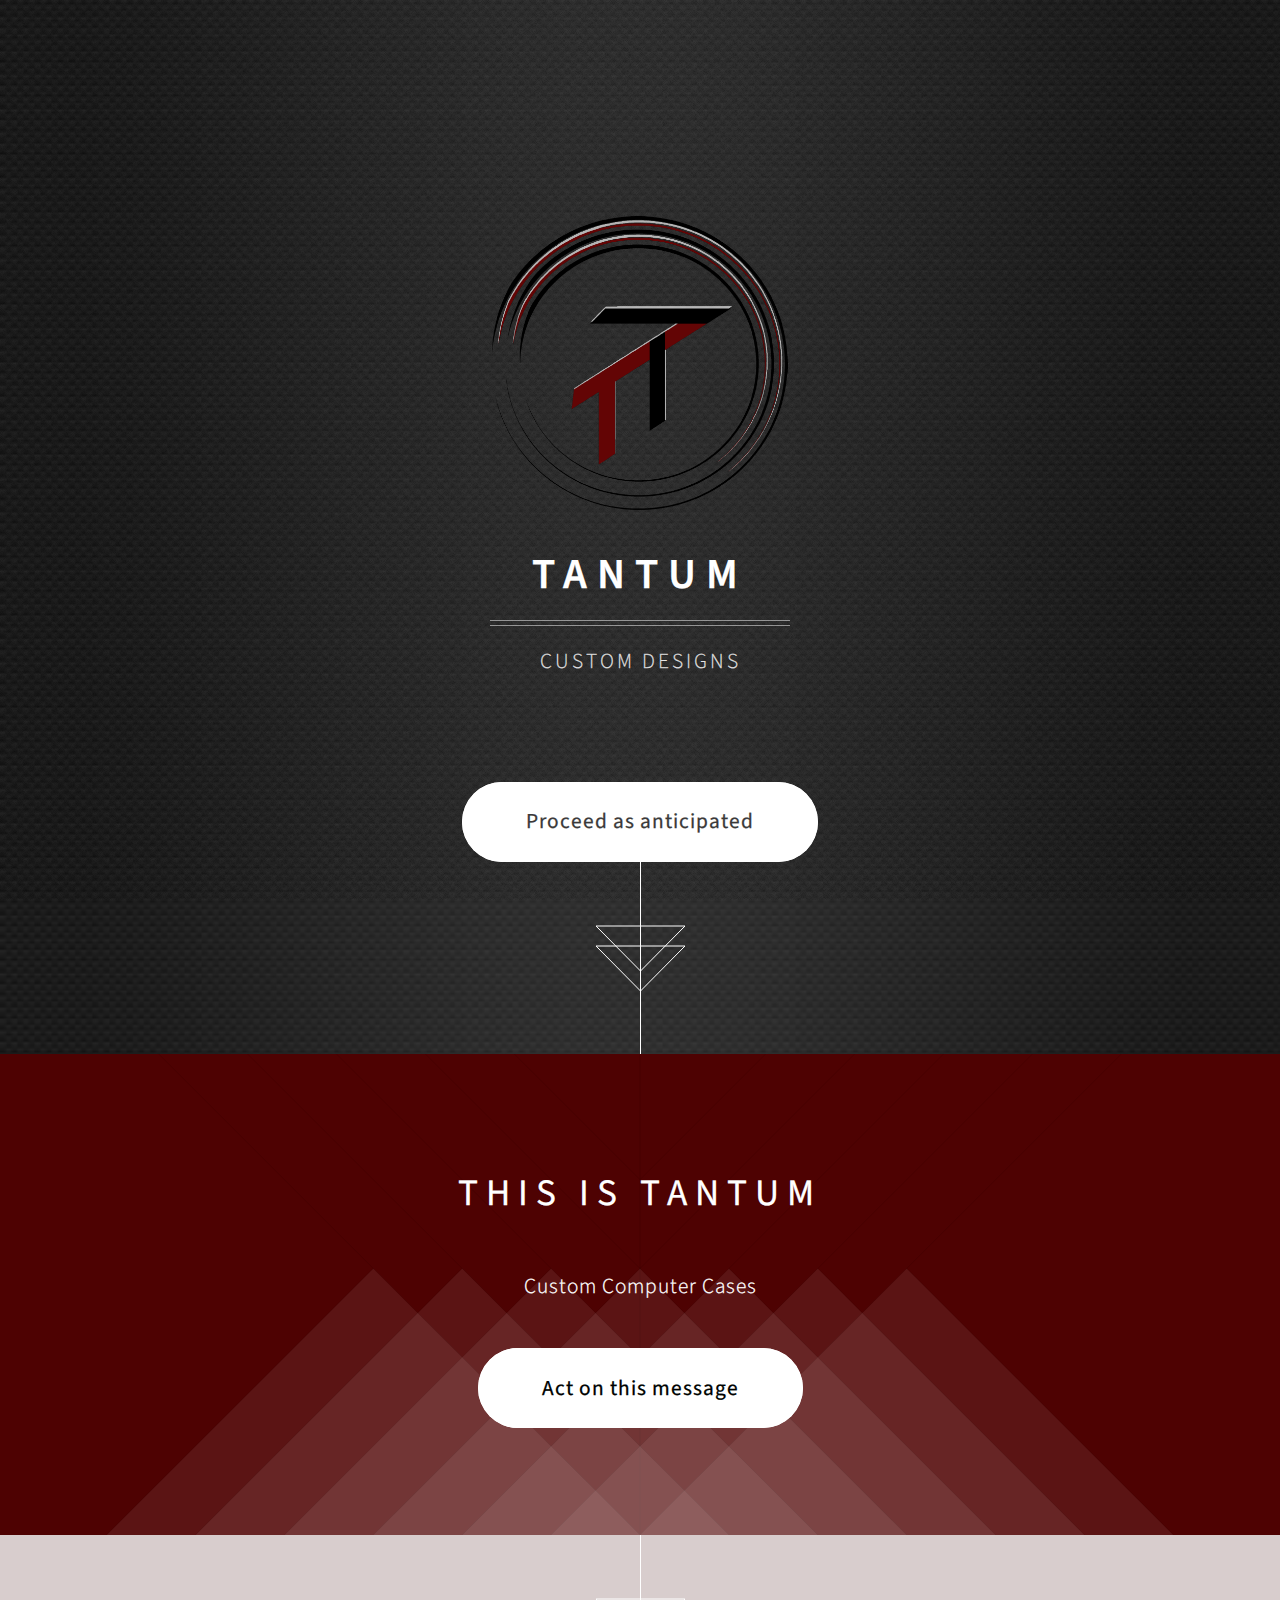
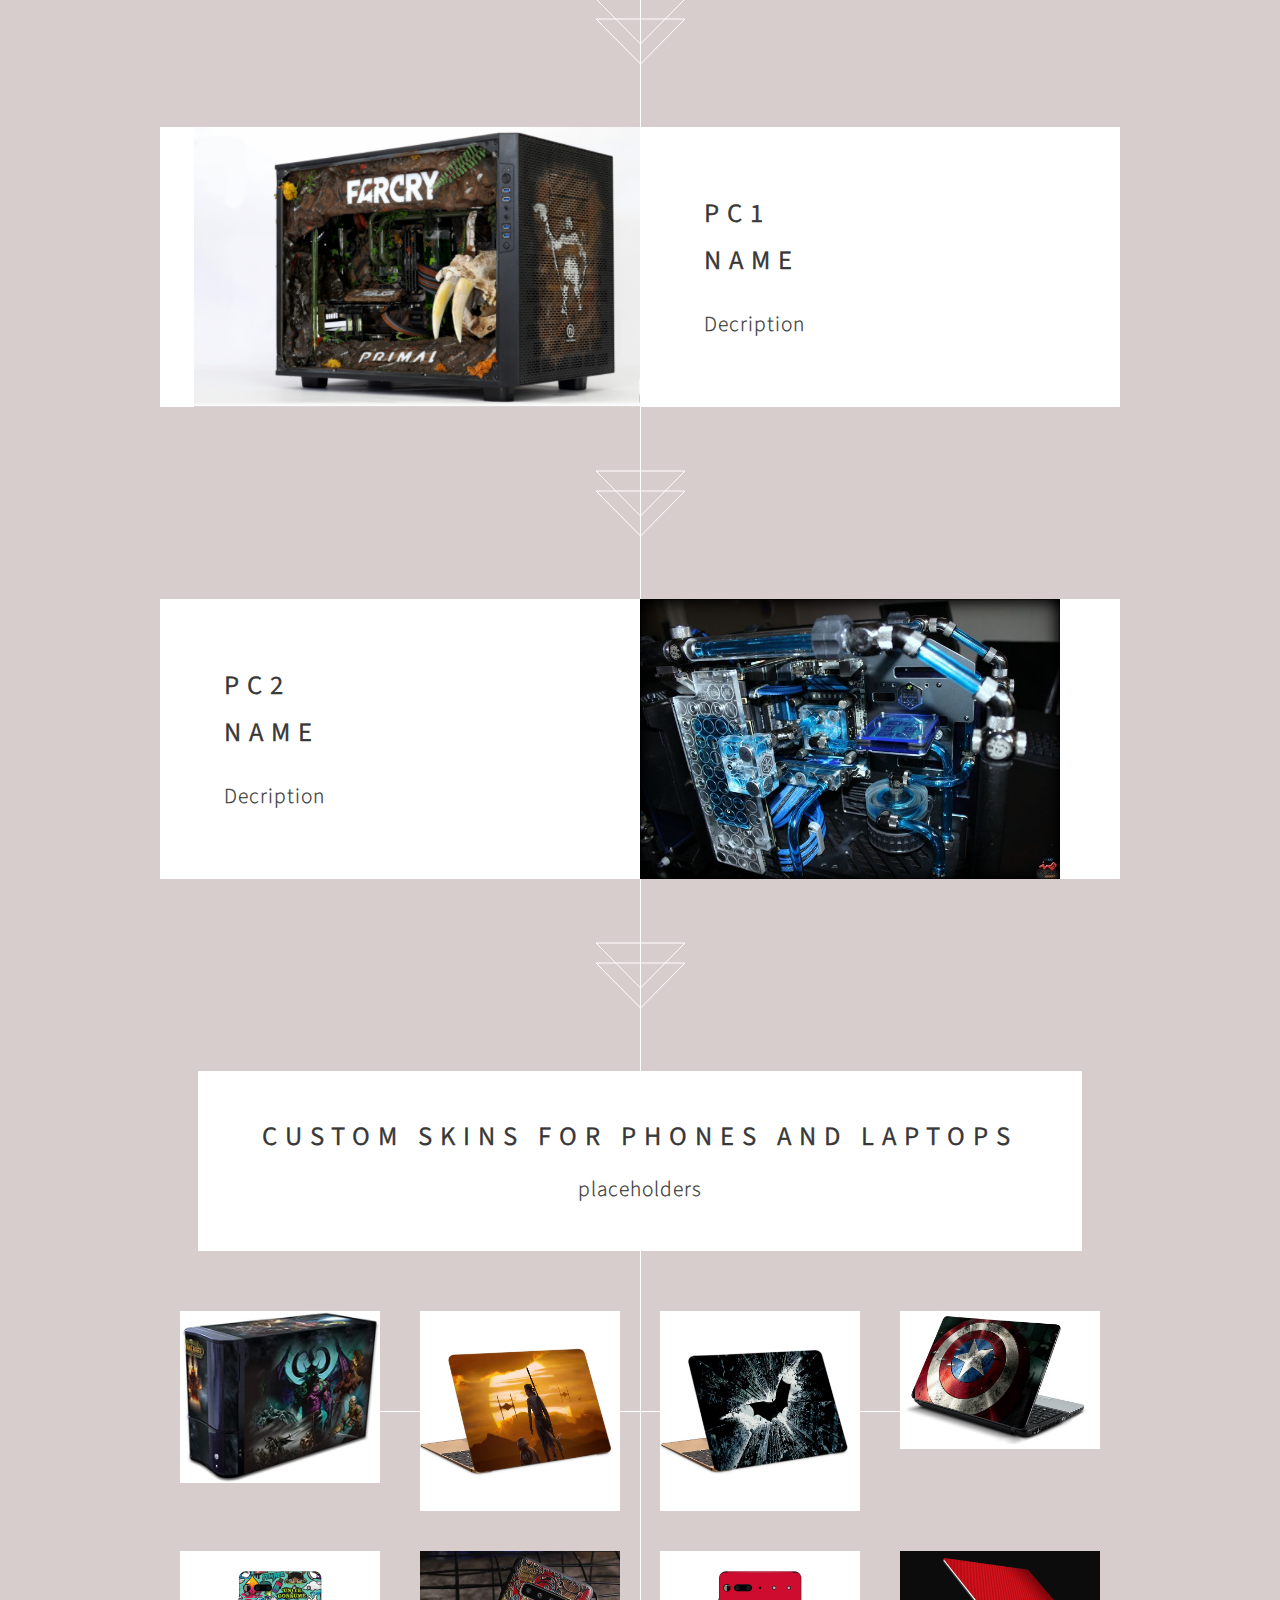
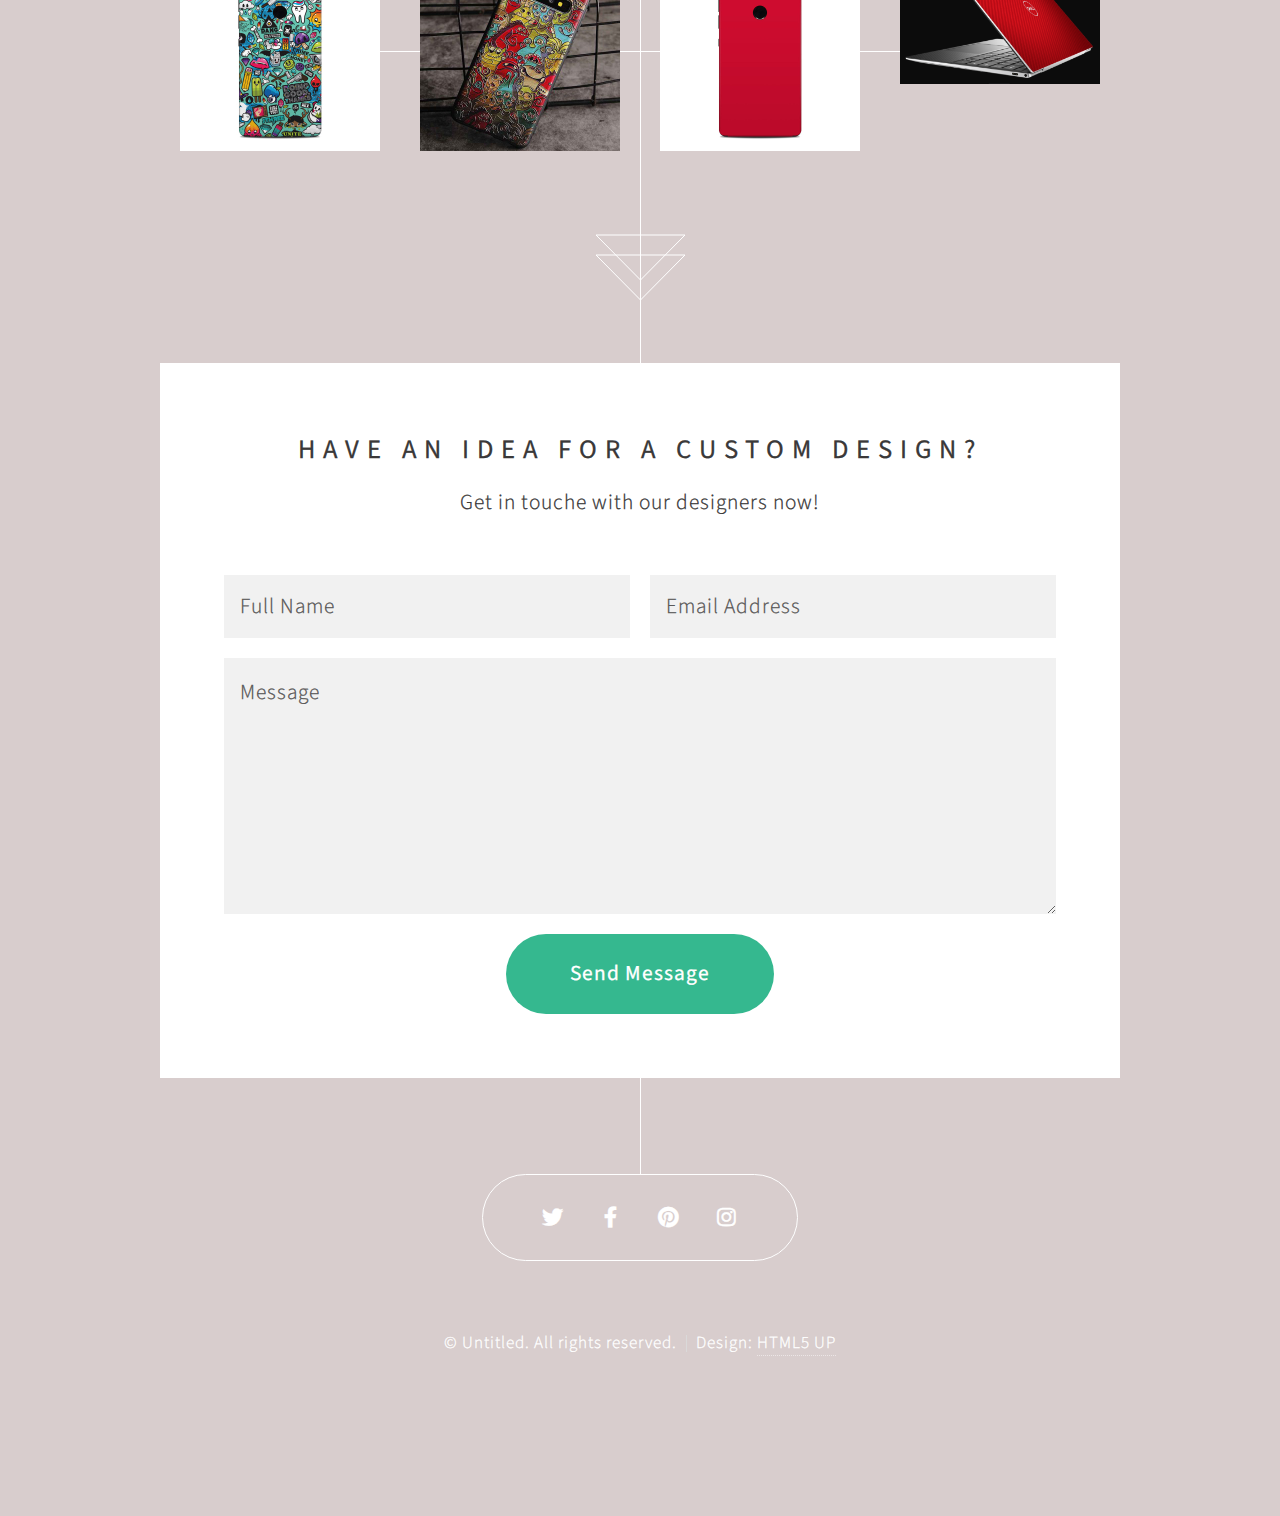
==== commit 9d96c8a9: "Add files via upload" ====
--- a/index.html
+++ b/index.html
@@ -6,6 +6,7 @@
 		<meta name="viewport" content="width=device-width, initial-scale=1, user-scalable=no" />
 		<link rel="stylesheet" href="assets/css/main.css" />
 		<noscript><link rel="stylesheet" href="assets/css/noscript.css" /></noscript>
+		<link rel="icon" href="http://example.com/icon.ico">
 	</head>
 	<body class="is-preload">
 
--- a/assets/css/main.css
+++ b/assets/css/main.css
@@ -83,8 +83,8 @@
 	}
 
 	body {
-		background-color: #a58282;
-		background-image: url("images/overlay.png"), url("../../images/new.png");
+		background-color: #d8cdcd;
+		background-image: url("images/overlay.png"), url("../../images/car.png");
 		background-repeat: repeat, no-repeat;
 		background-size: auto, cover;
 		background-position: top left, center 0;
@@ -1851,7 +1851,7 @@
 				top: 0;
 				width: 50%;
 				height: 100%;
-				background: #320608;
+				background: #5e565600;
 				overflow: hidden;
 			}
 
@@ -2089,7 +2089,7 @@
 		color: #fff;
 		text-shadow: 0 0 0.5px rgba(255, 255, 255, 0.25);
 		text-align: center;
-		background: #000000 url("images/banner.svg") bottom center no-repeat;
+		background: #4e0202 url("images/banner.svg") bottom center no-repeat;
 		padding: 5em 0 5em 0;
 		margin: 0;
 		background-size: 125% auto;
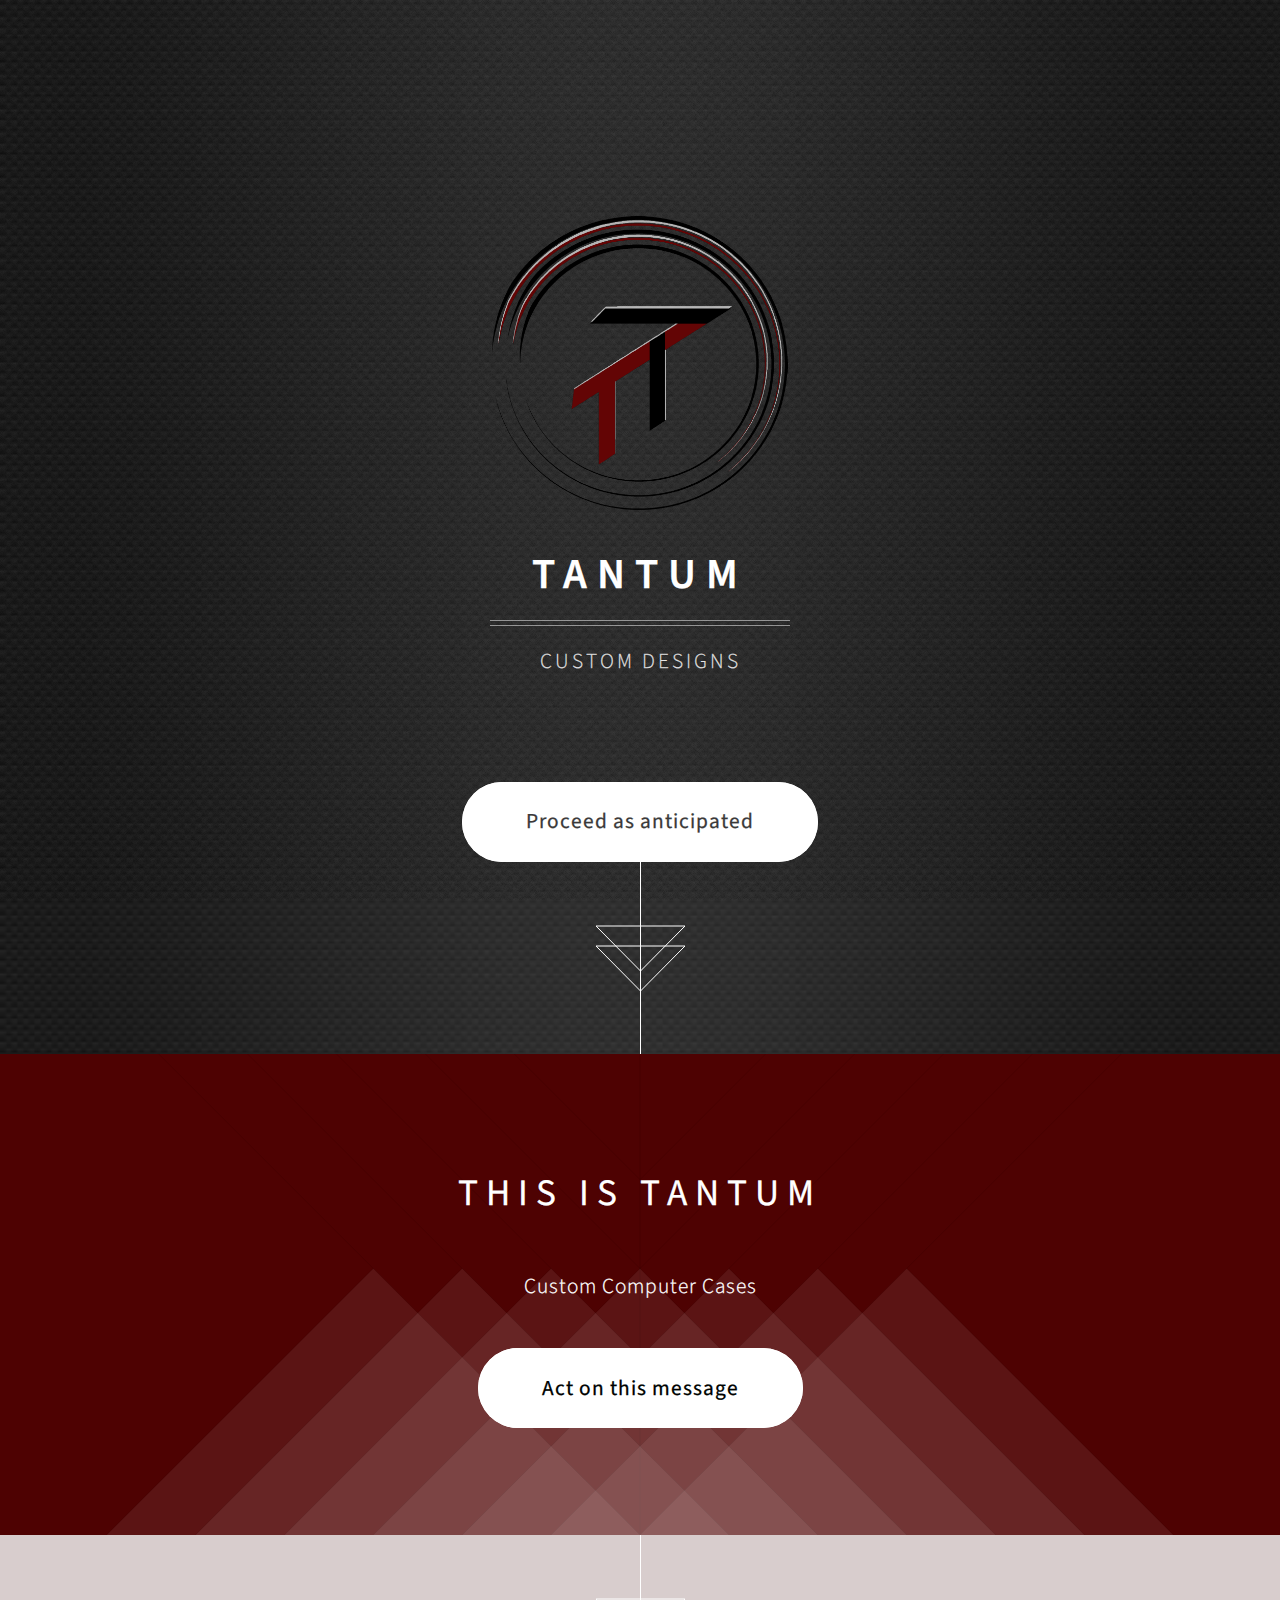
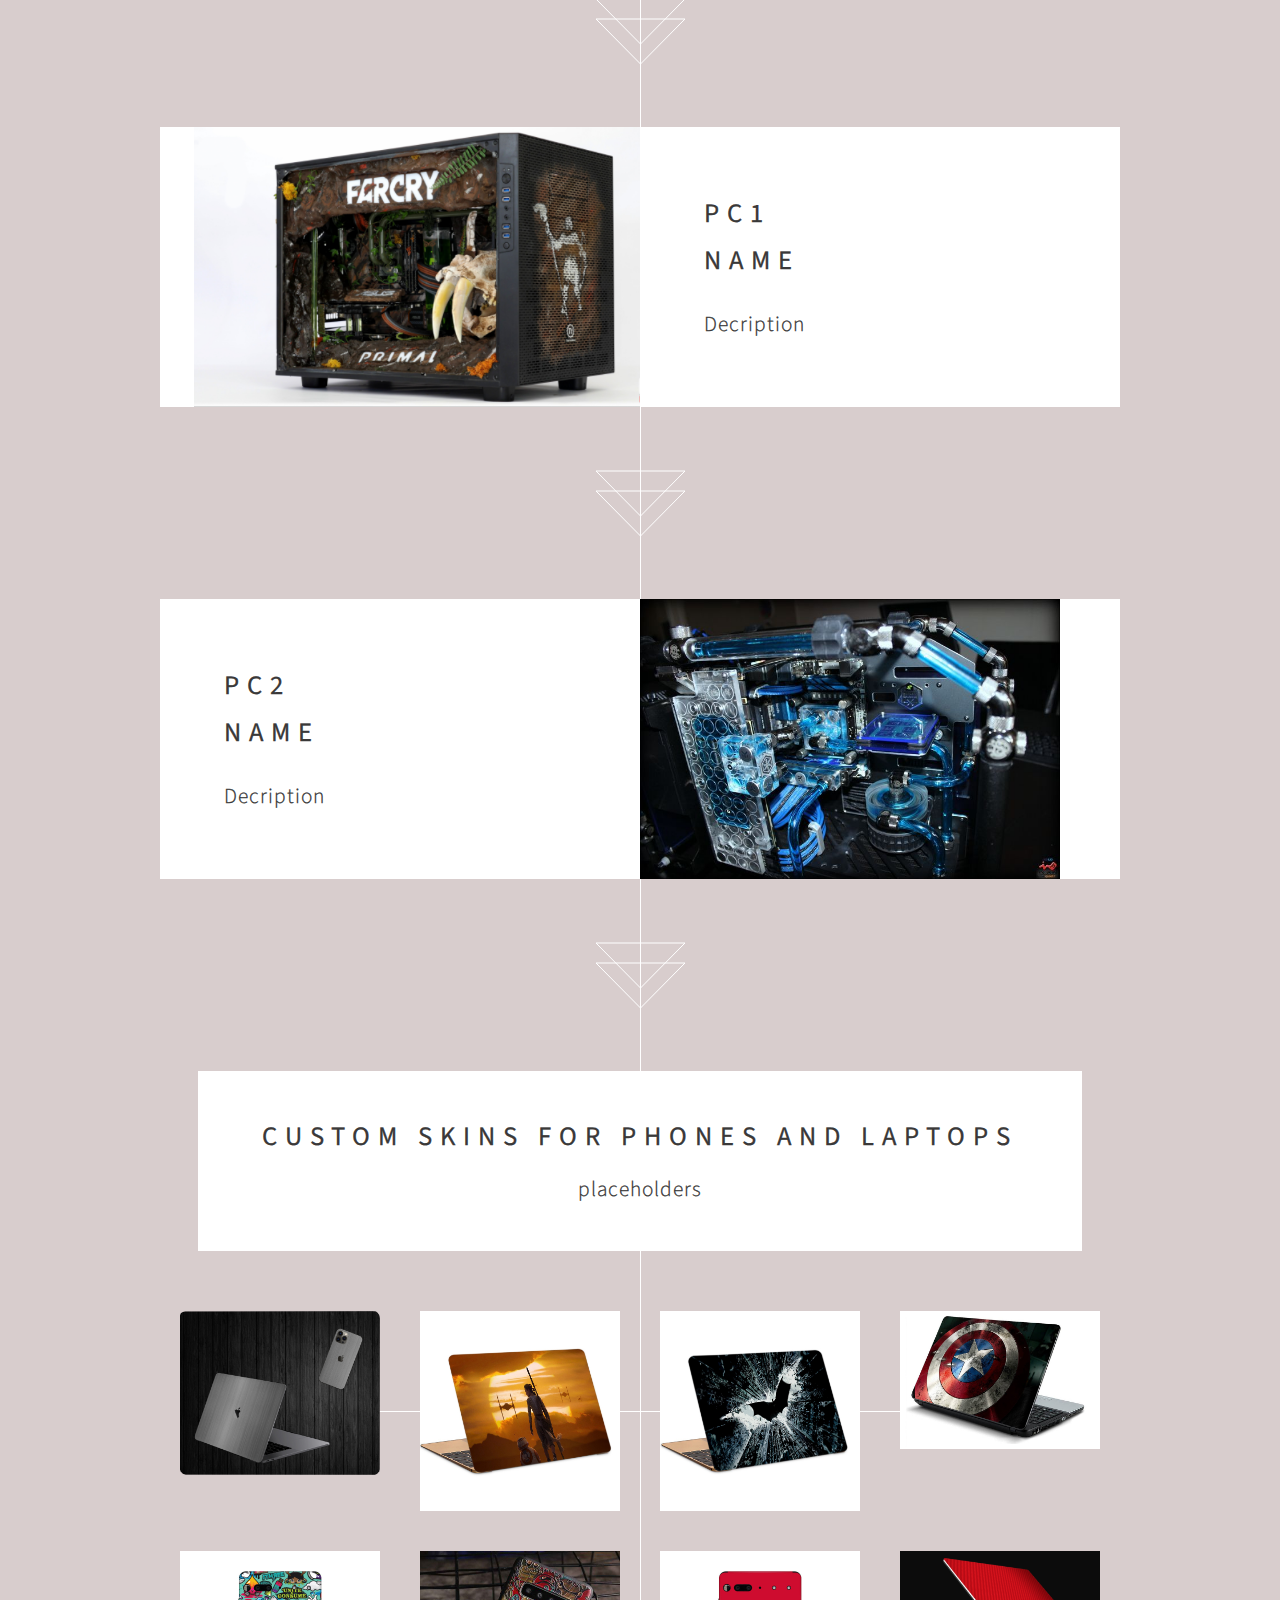
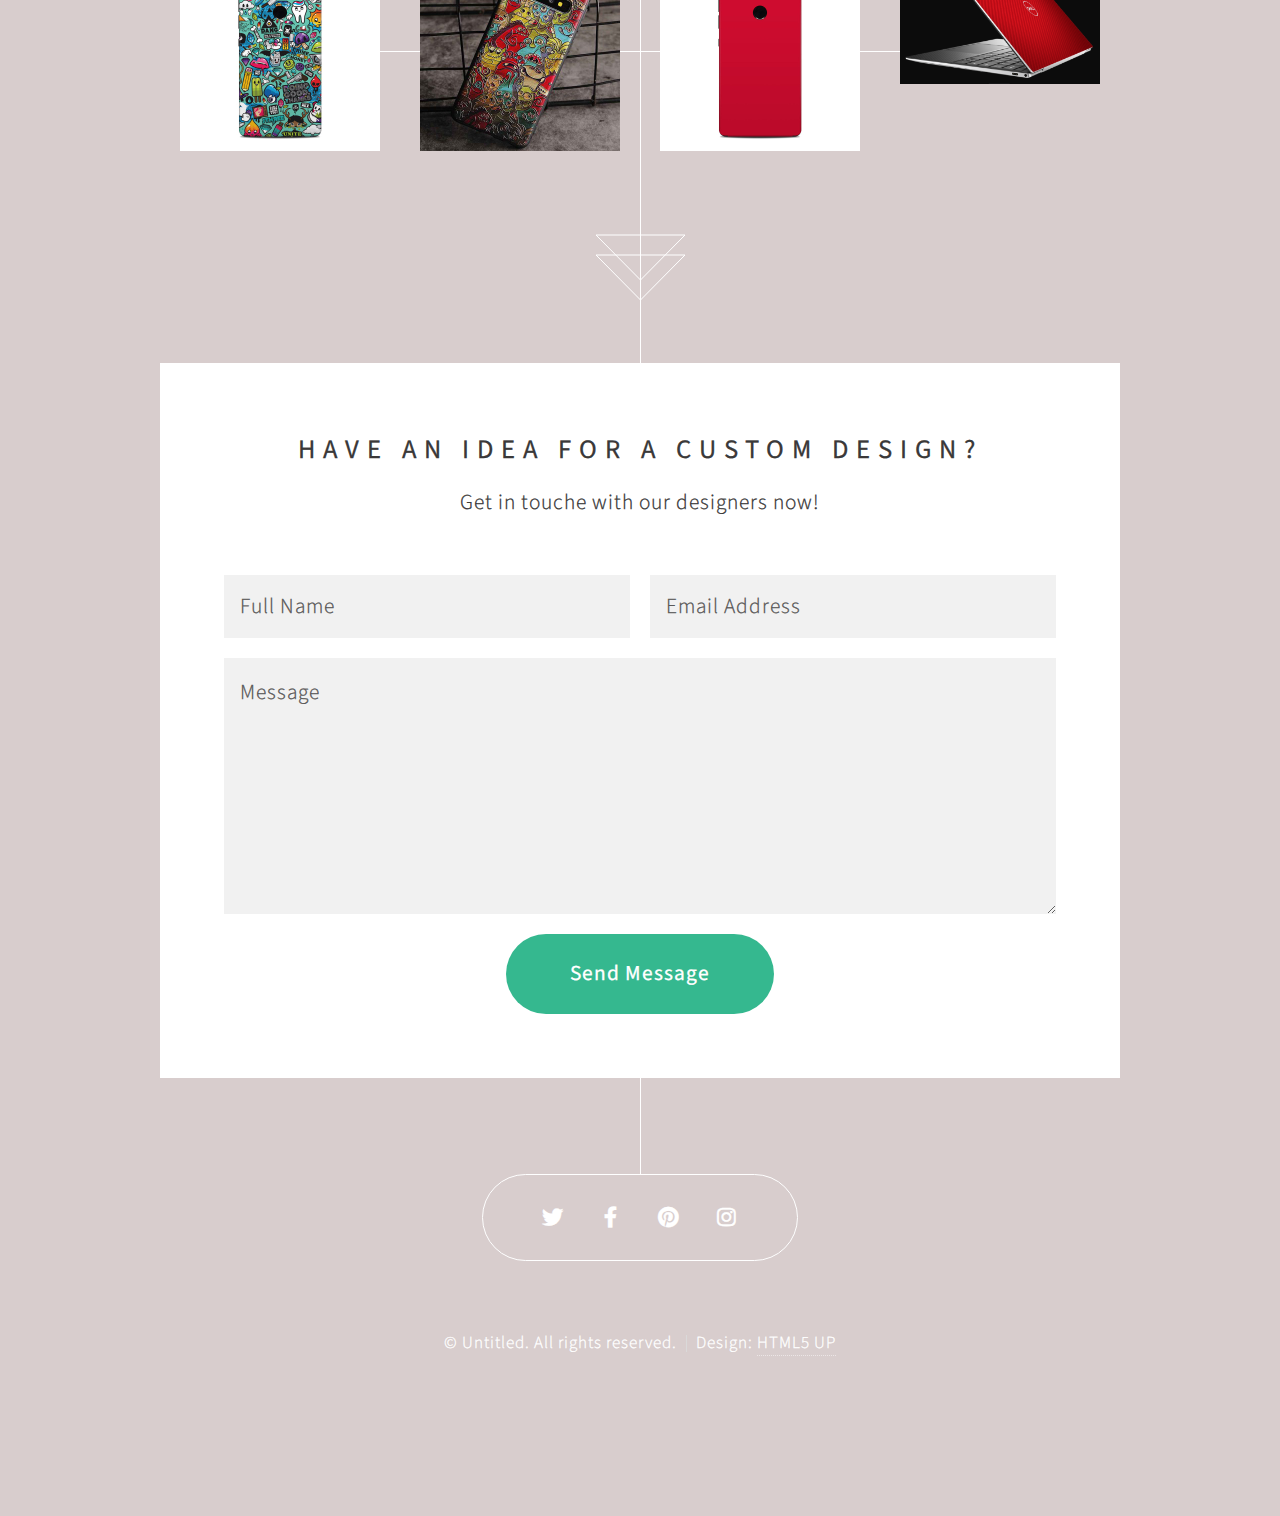
==== commit c12d53fd: "Add files via upload" ====
--- a/index.html
+++ b/index.html
@@ -6,7 +6,7 @@
 		<meta name="viewport" content="width=device-width, initial-scale=1, user-scalable=no" />
 		<link rel="stylesheet" href="assets/css/main.css" />
 		<noscript><link rel="stylesheet" href="assets/css/noscript.css" /></noscript>
-		<link rel="icon" href="http://example.com/icon.ico">
+		<link rel="icon"  type="image/png" sizes="16×16" href="images/tabicon.png">
 	</head>
 	<body class="is-preload">
 
@@ -65,7 +65,7 @@
 				</header>
 				<div class="inner gallery">
 					<div class="row gtr-0">
-						<div class="col-3 col-12-mobile"><a href="images/Scin1.jpg" class="image fit"><img src="images/Scin1.jpg" alt="" title="Ad infinitum" /></a></div>
+						<div class="col-3 col-12-mobile"><a href="images/bundle.png" class="image fit"><img src="images/bundle.png" alt="" title="Ad infinitum" /></a></div>
 						<div class="col-3 col-12-mobile"><a href="images/scin2.jpg" class="image fit"><img src="images/scin2.jpg" alt="" title="Dressed in Clarity" /></a></div>
 						<div class="col-3 col-12-mobile"><a href="images/scin3.jpg" class="image fit"><img src="images/scin3.jpg" alt="" title="Raven" /></a></div>
 						<div class="col-3 col-12-mobile"><a href="images/scin4.jpg" class="image fit"><img src="images/scin4.jpg" alt="" title="I'll have a cup of Disneyland, please" /></a></div>
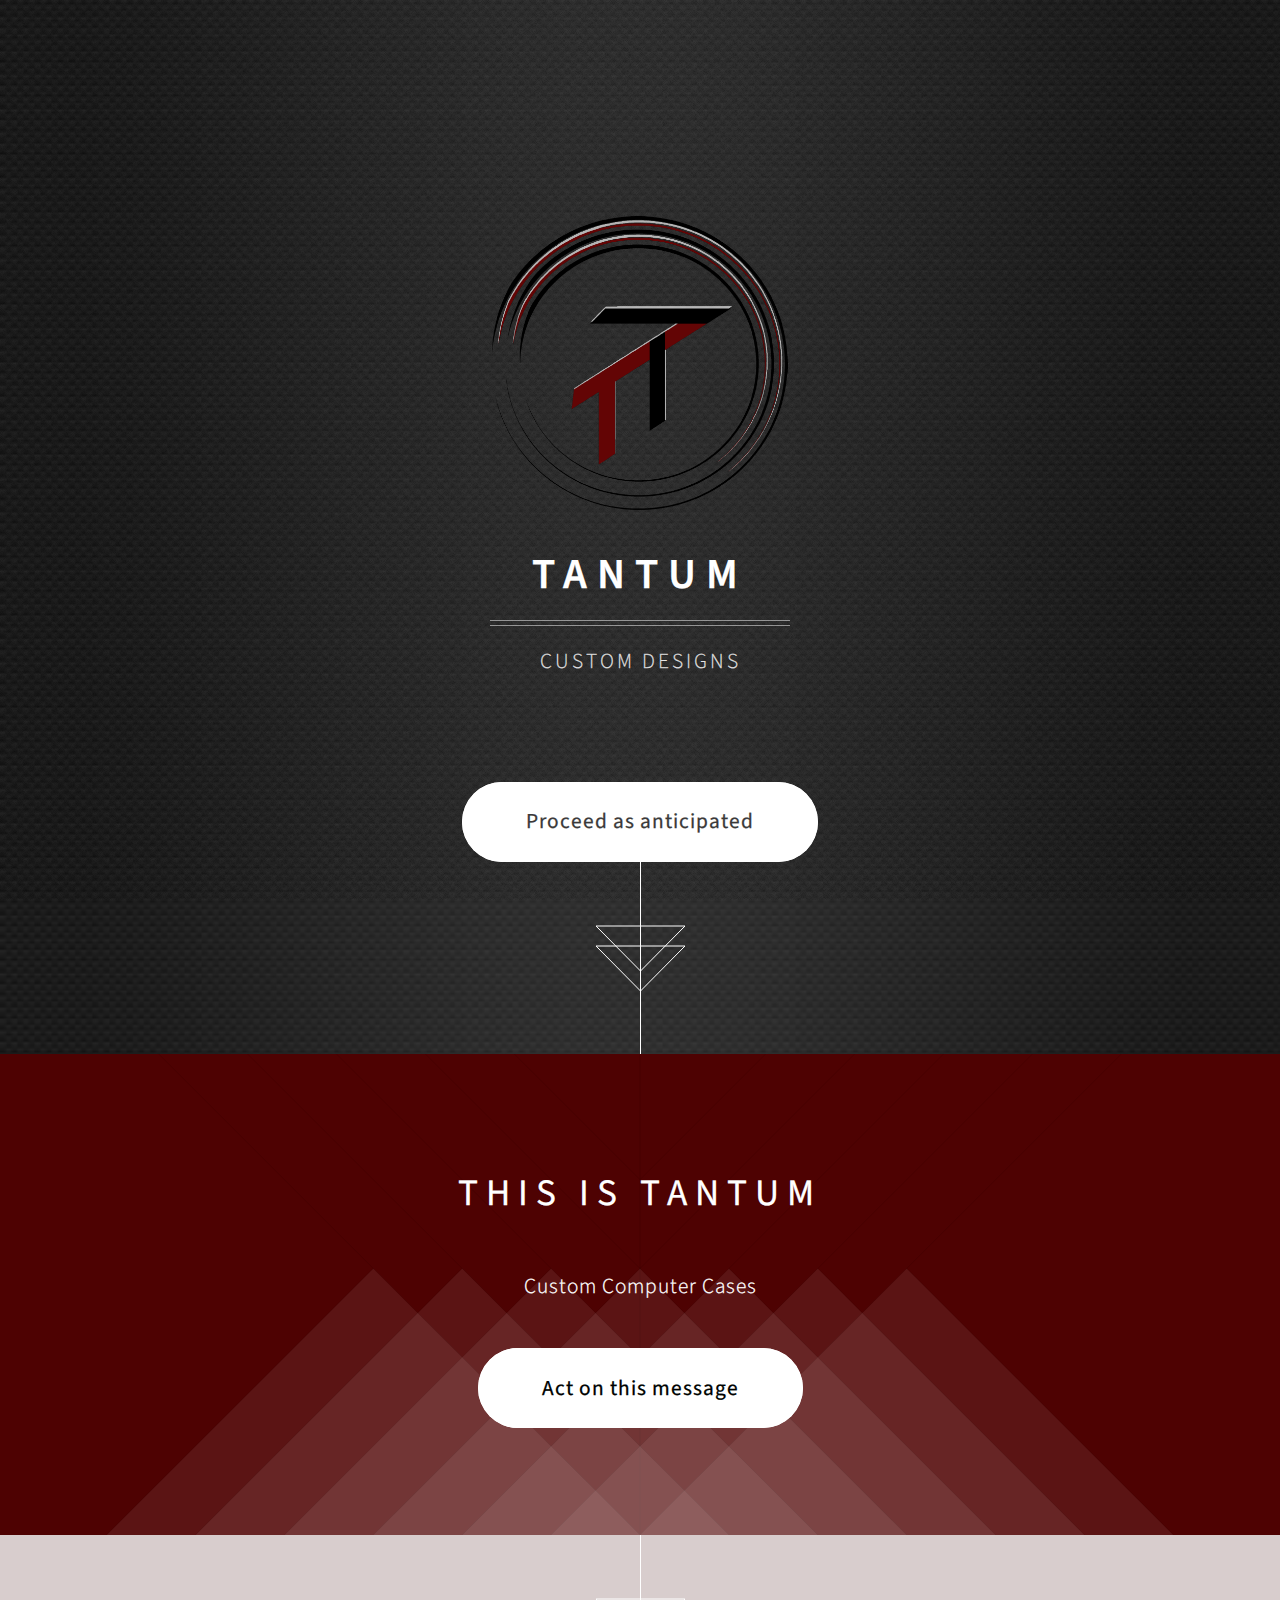
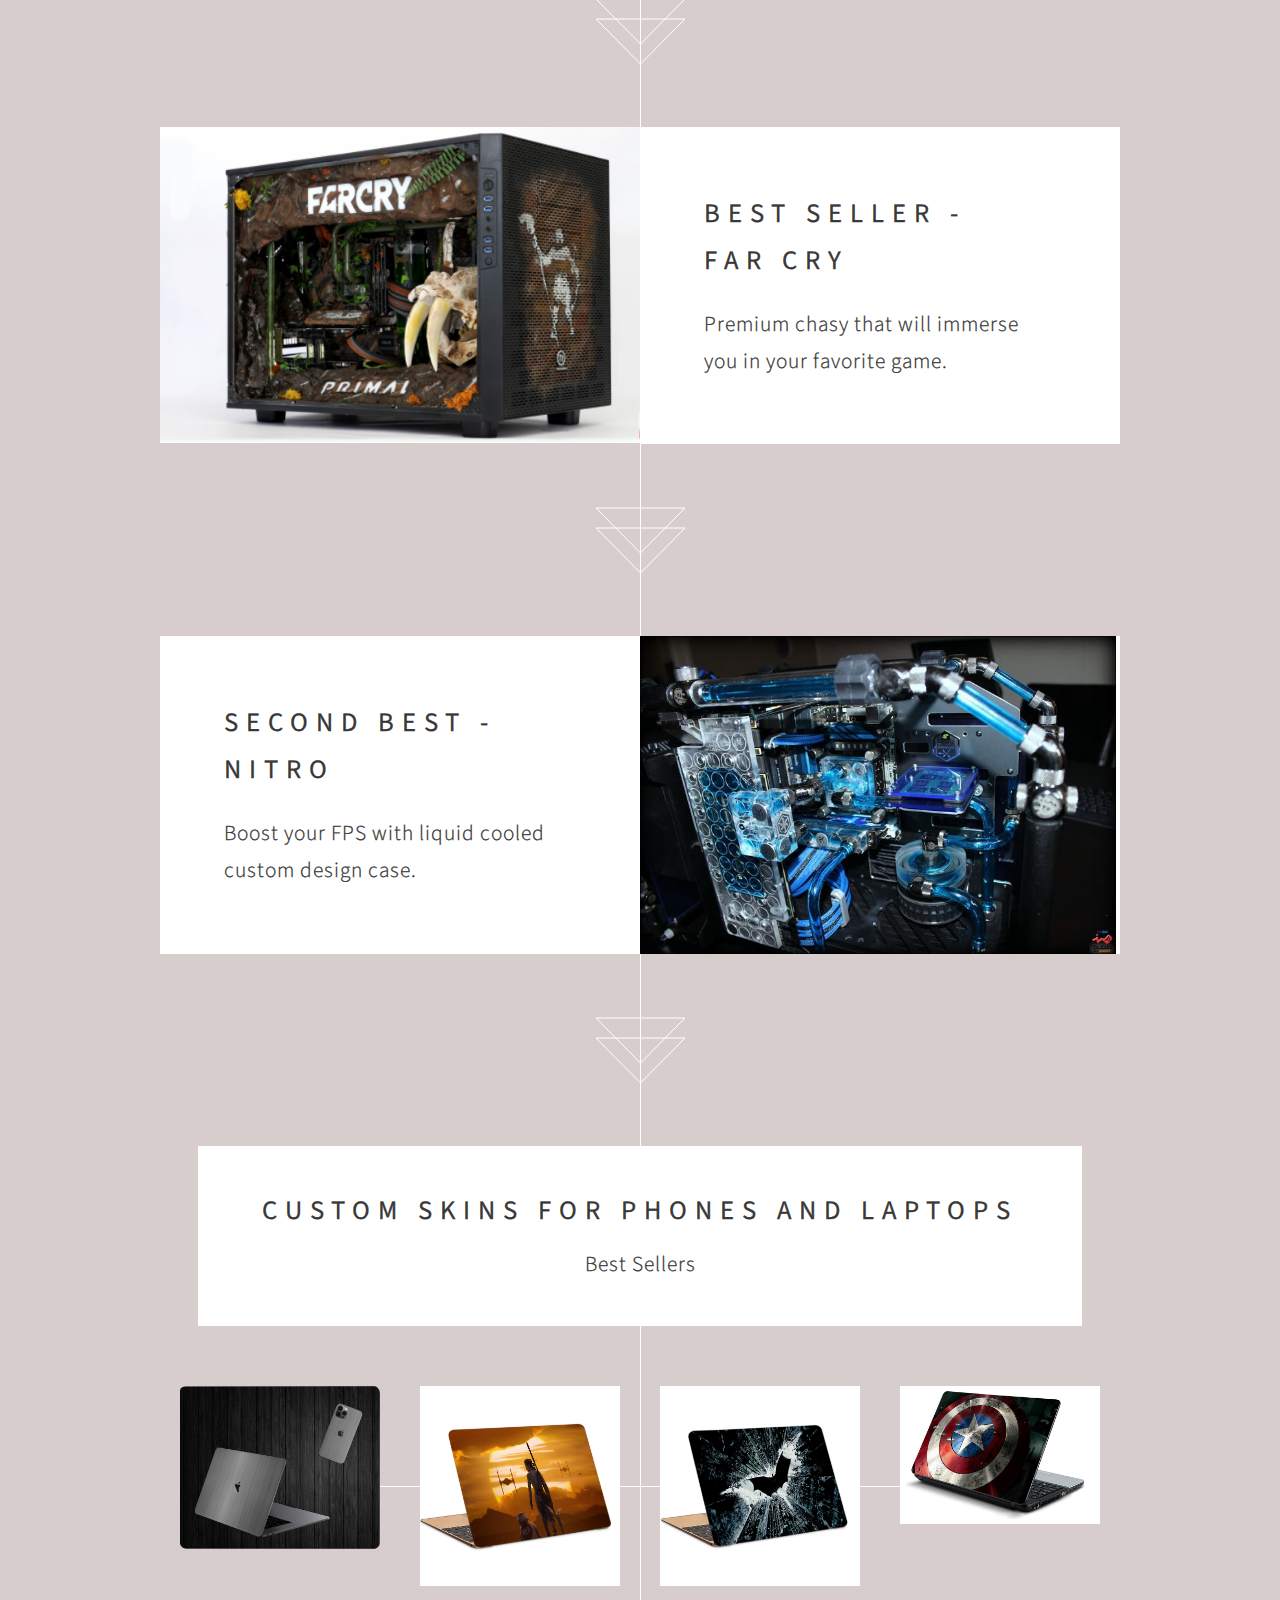
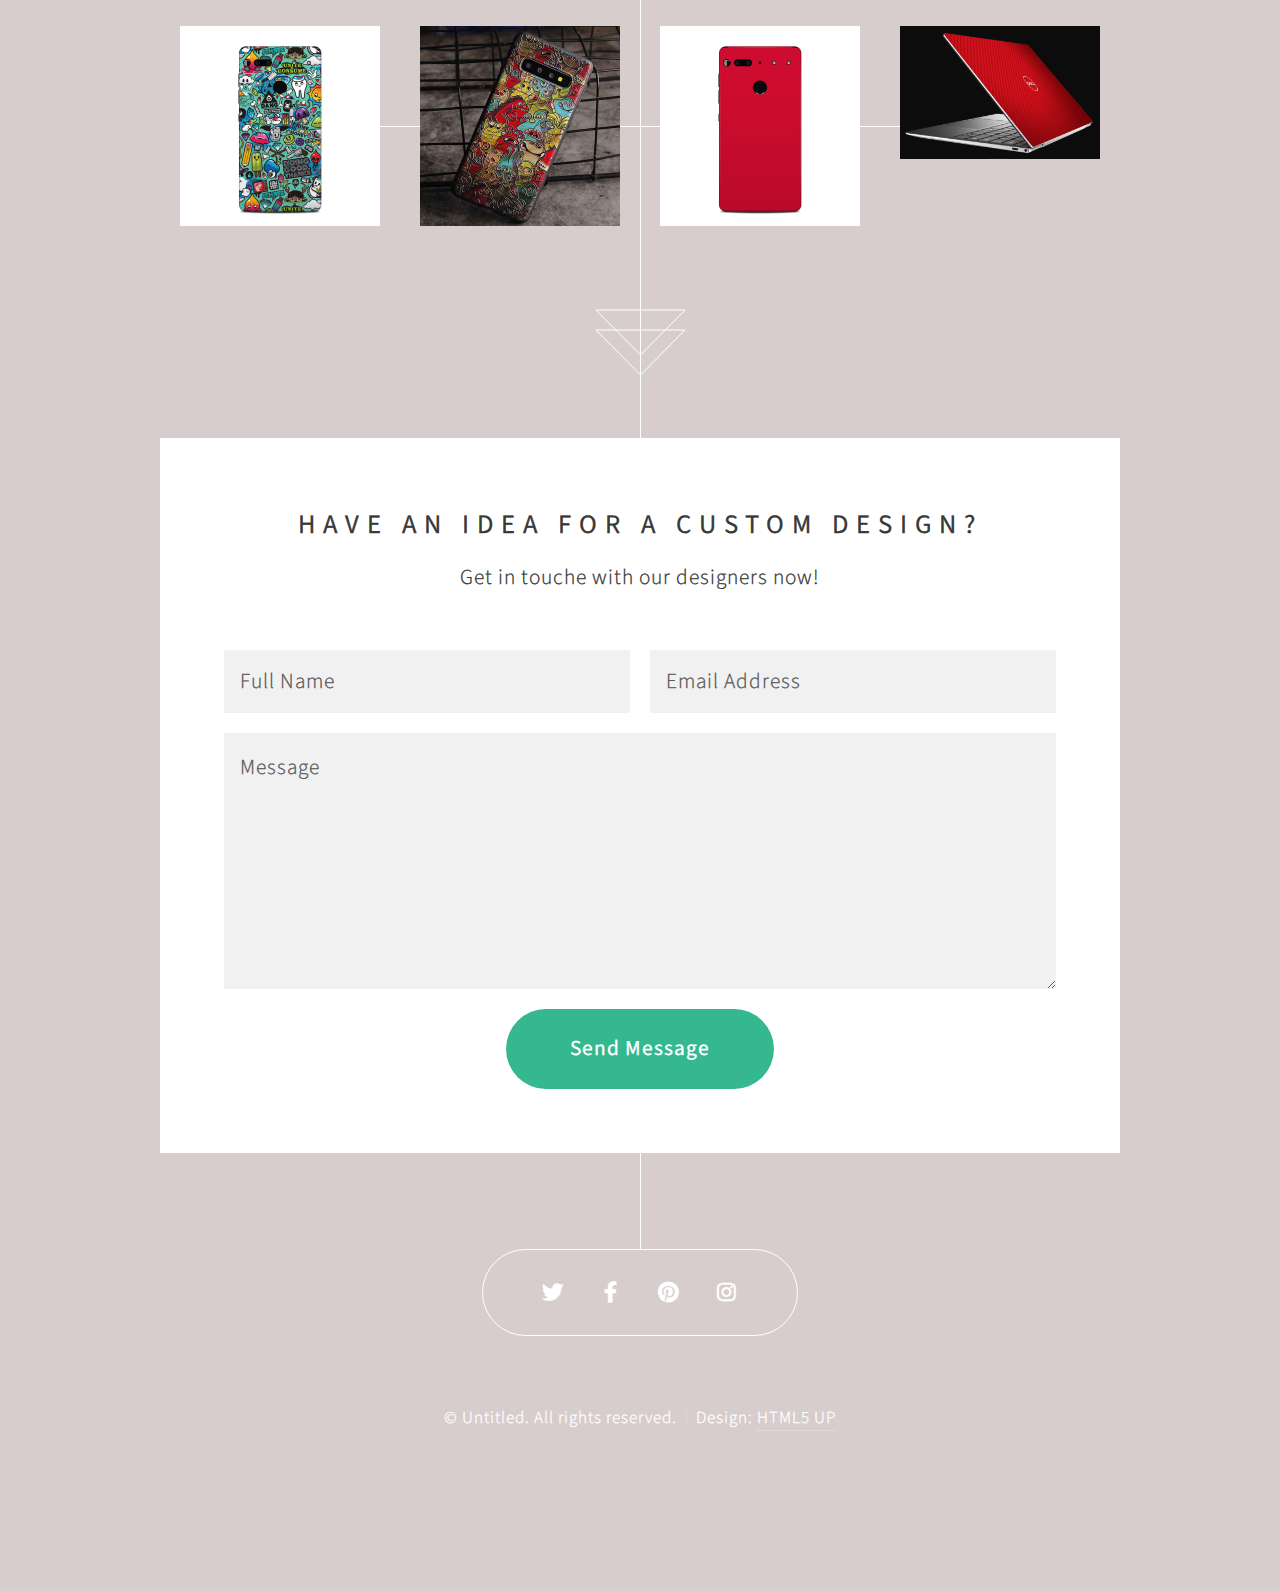
==== commit 2d9e9126: "Add files via upload" ====
--- a/index.html
+++ b/index.html
@@ -38,10 +38,10 @@
 				<a href="order.html" class="image fit"><img src="images/PC3.png"/></a>
 				<div class="inner">
 					<header>
-						<h2>PC1<br />
-						name</h2>
+						<h2>Best Seller - <br />
+						Far Cry</h2>
 					</header>
-					<p>Decription</p>
+					<p>Premium chasy that will immerse you in your favorite game.</p>
 				</div>
 			</article>
 
@@ -50,10 +50,10 @@
 				<a href="order.html" class="image fit"><img src="images/PC5.jpg"/></a>
 				<div class="inner">
 					<header>
-						<h2>PC2<br />
-						Name</h2>
+						<h2>Second Best - <br />
+						Nitro</h2>
 					</header>
-					<p>Decription</p>
+					<p>Boost your FPS with liquid cooled custom design case.</p>
 				</div>
 			</article>
 
@@ -61,7 +61,7 @@
 			<article class="container box style2">
 				<header>
 					<h2>Custom skins for phones and laptops</h2>
-					<p>placeholders</p>
+					<p>Best Sellers</p>
 				</header>
 				<div class="inner gallery">
 					<div class="row gtr-0">
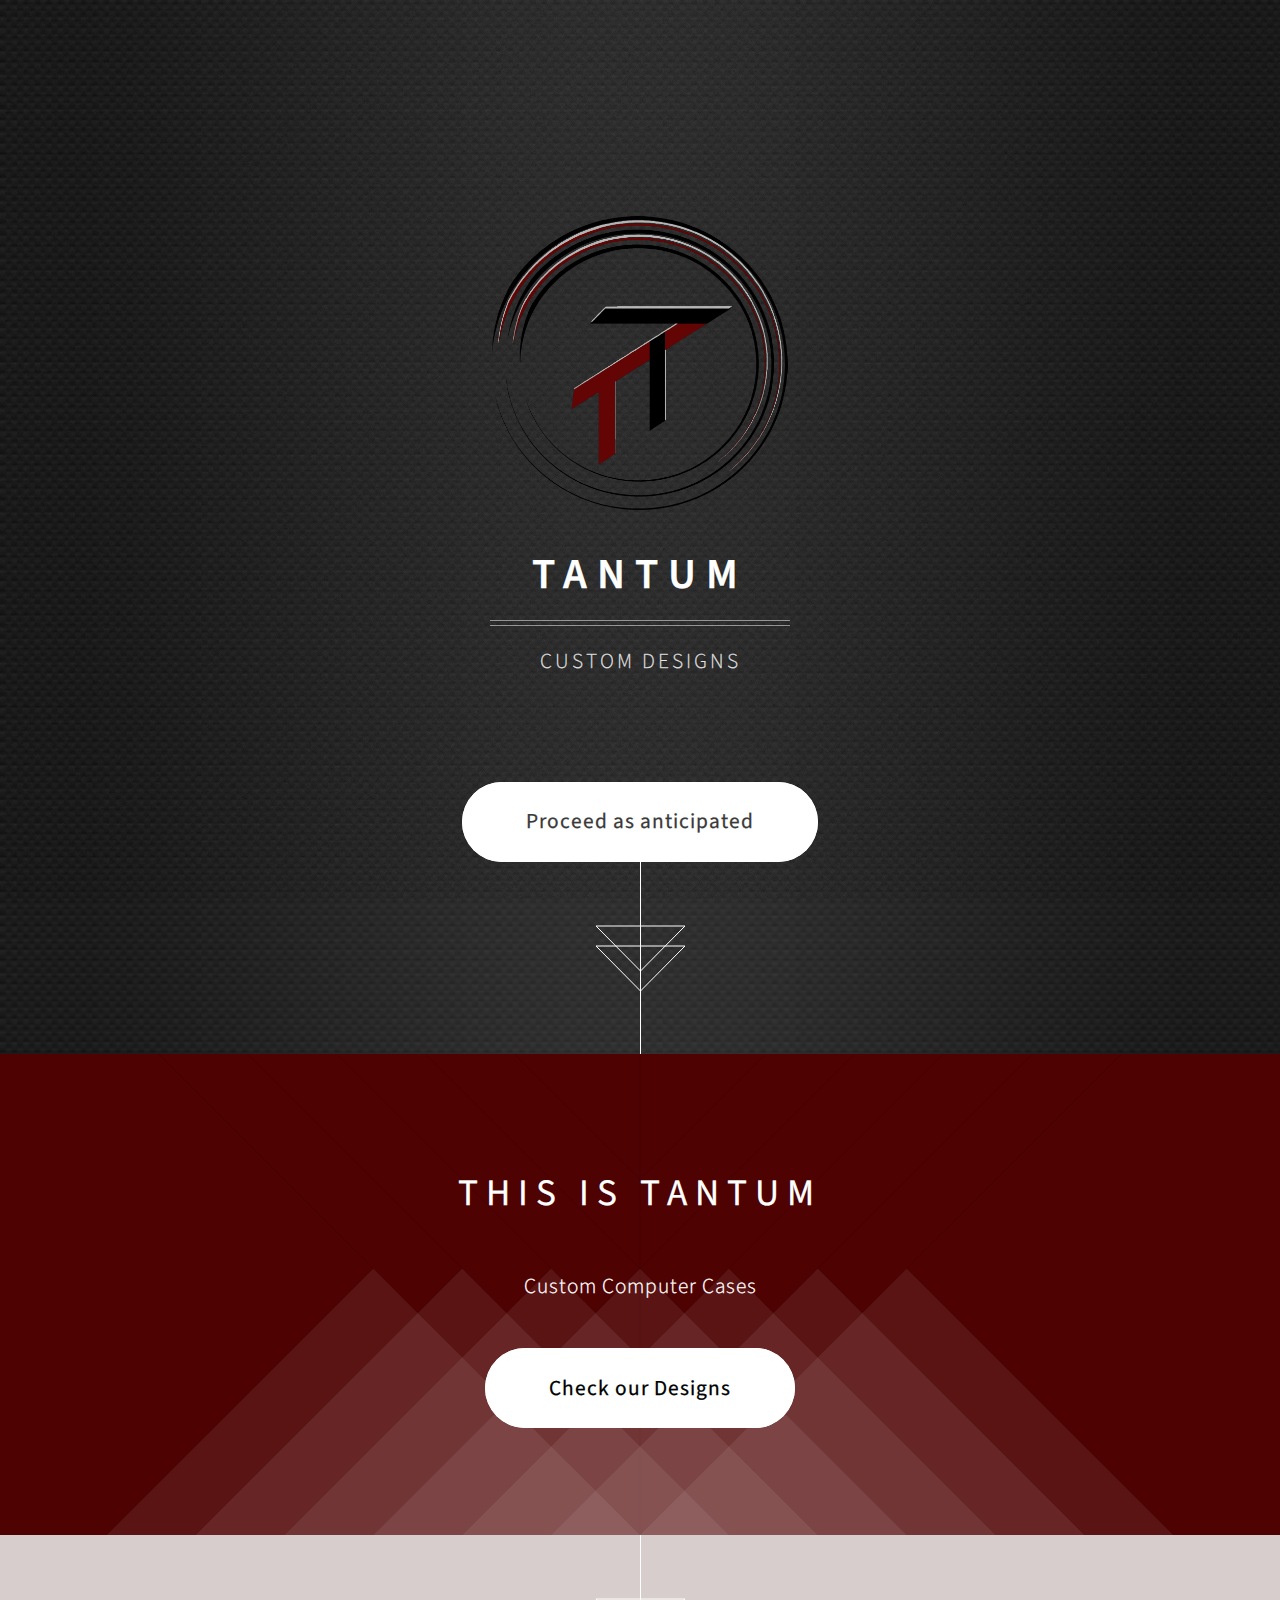
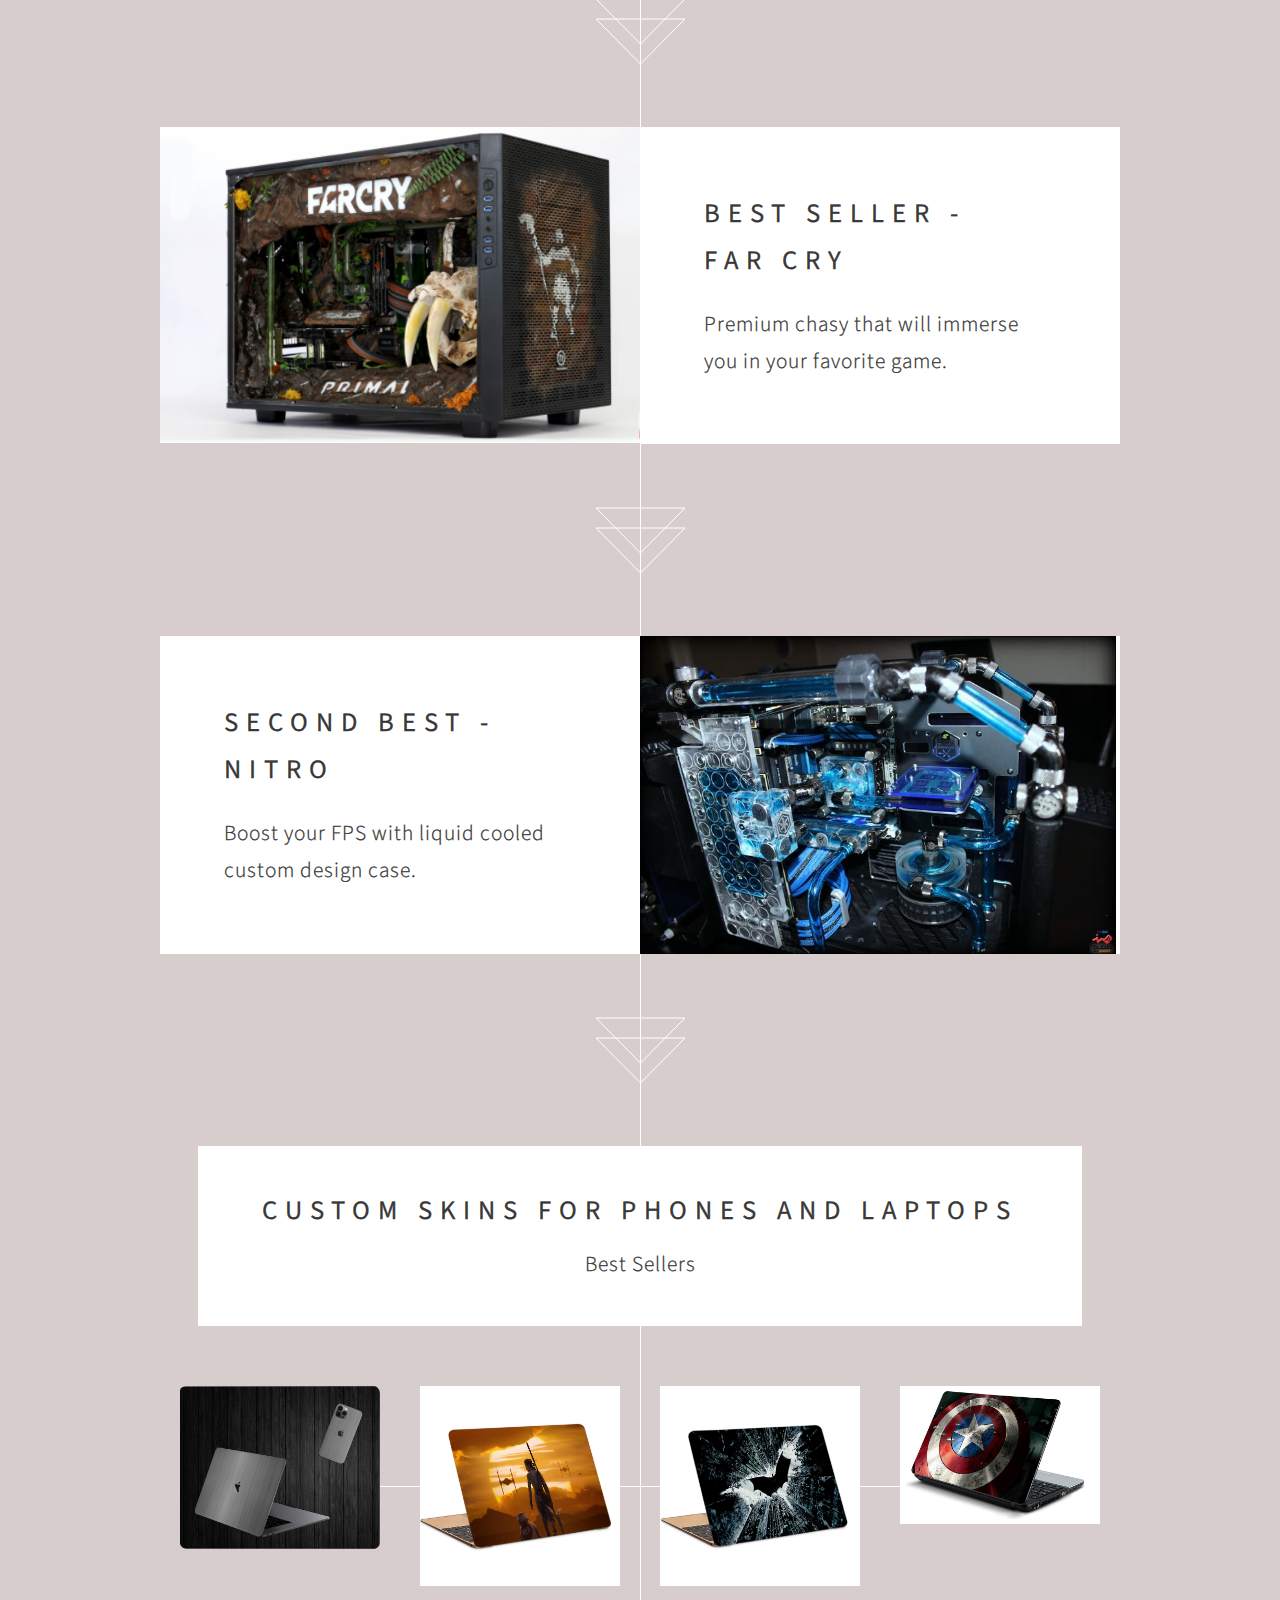
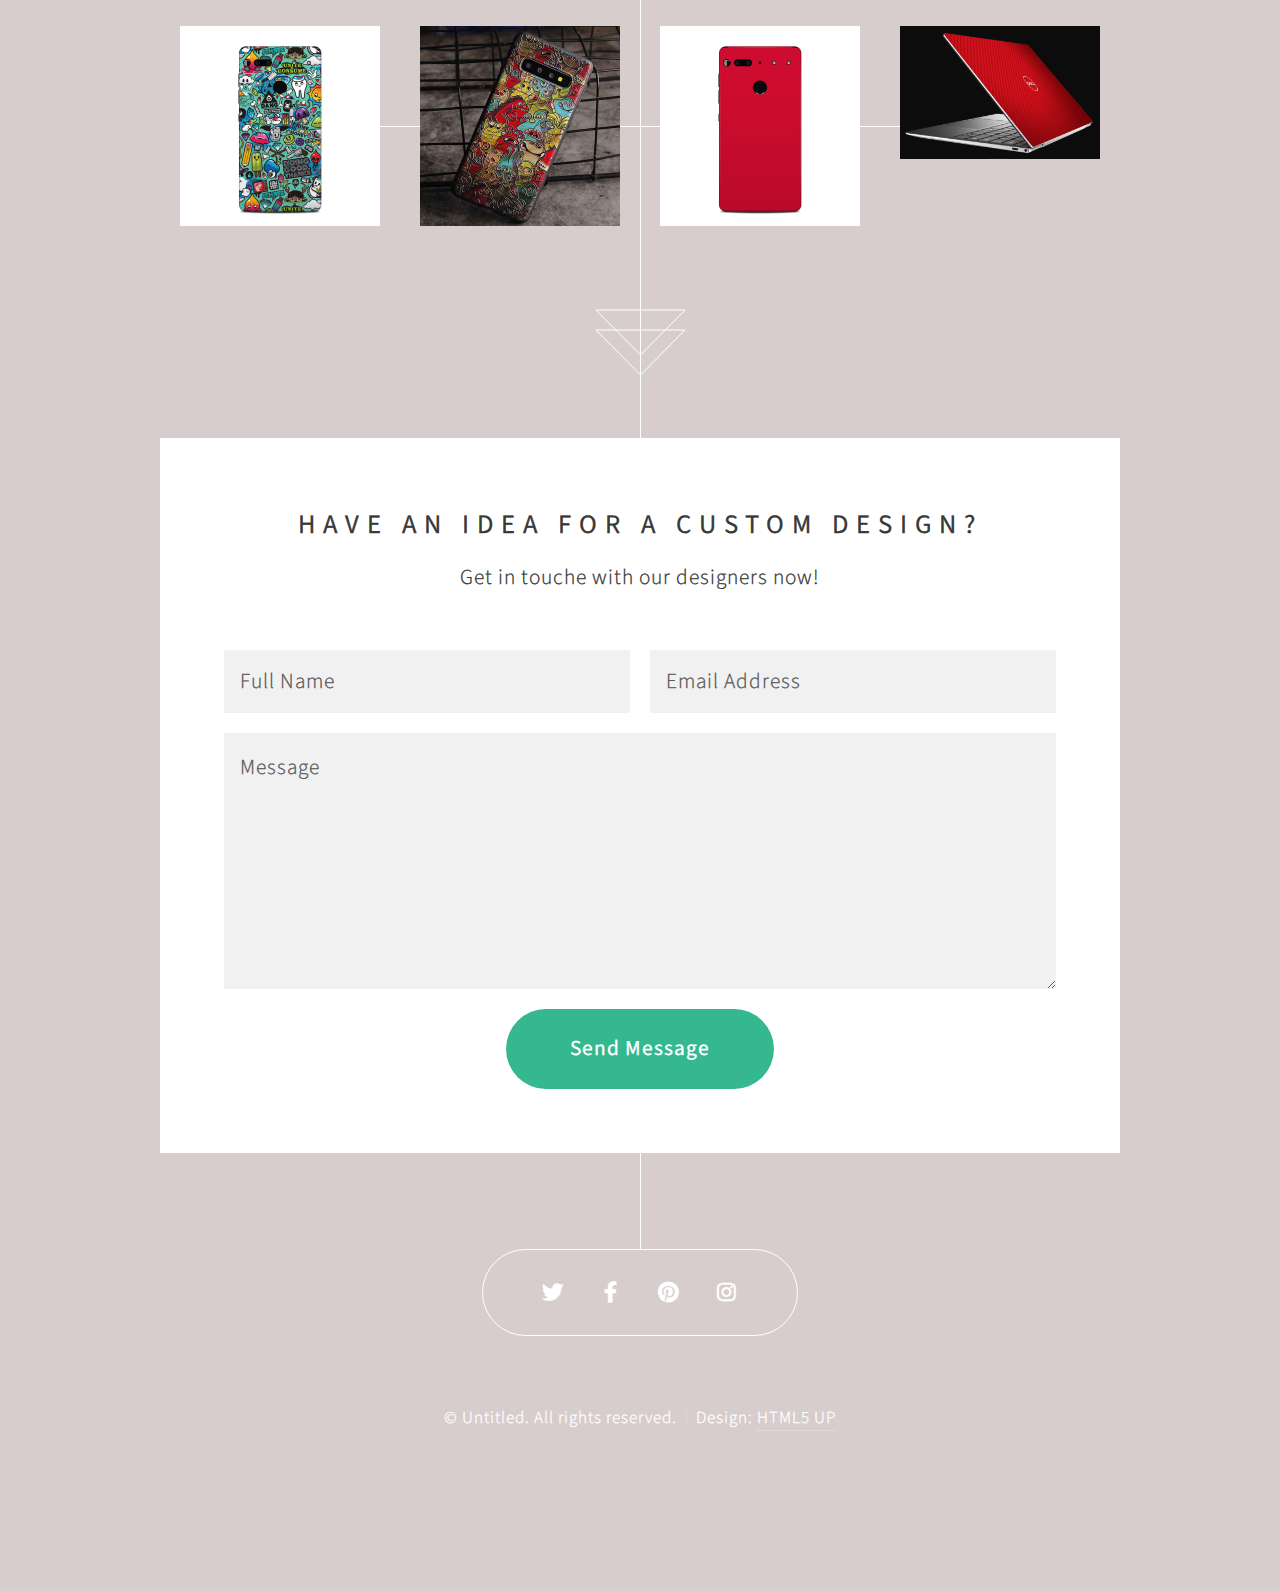
==== commit 8c929639: "Add files via upload" ====
--- a/index.html
+++ b/index.html
@@ -29,7 +29,7 @@
 				</header>
 				<p>Custom Computer Cases</p>
 				<footer>
-					<a href="#first" class="button style2 scrolly">Act on this message</a>
+					<a href="#first" class="button style2 scrolly">Check our Designs</a>
 				</footer>
 			</section>
 
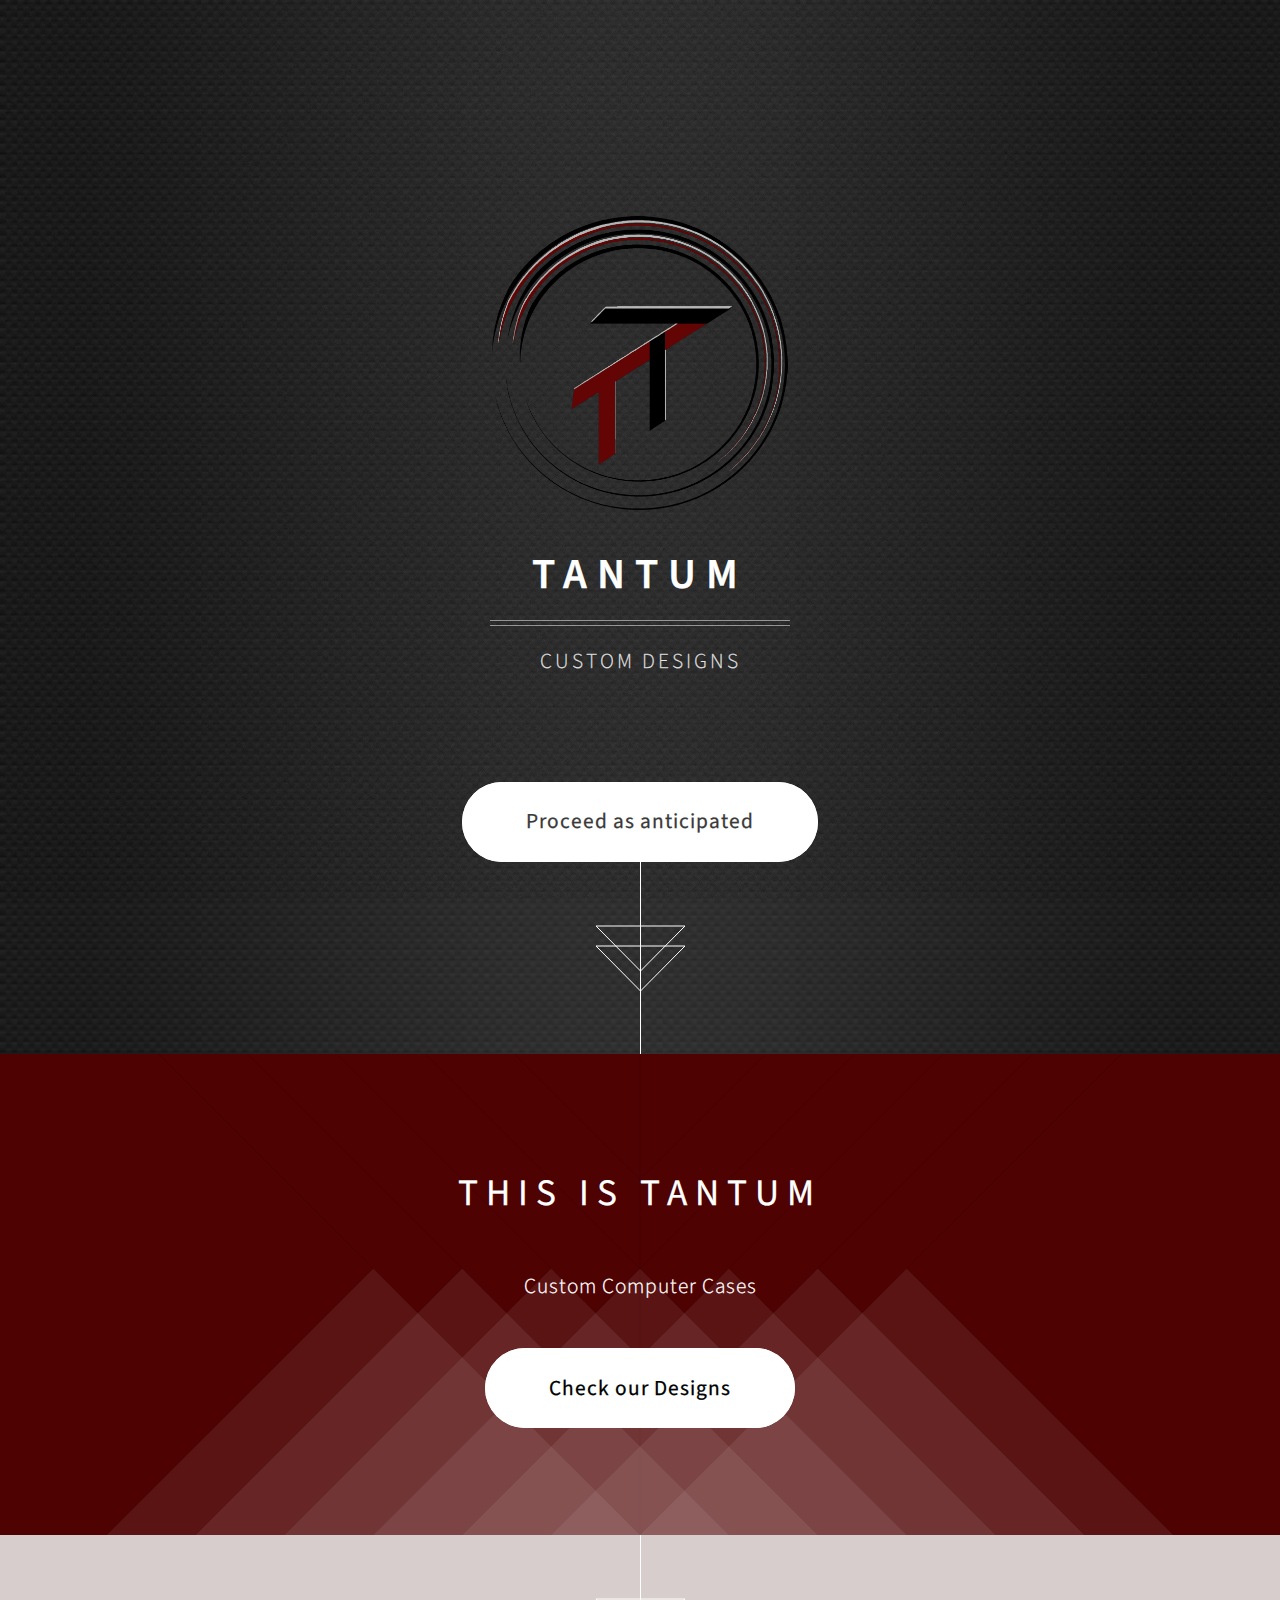
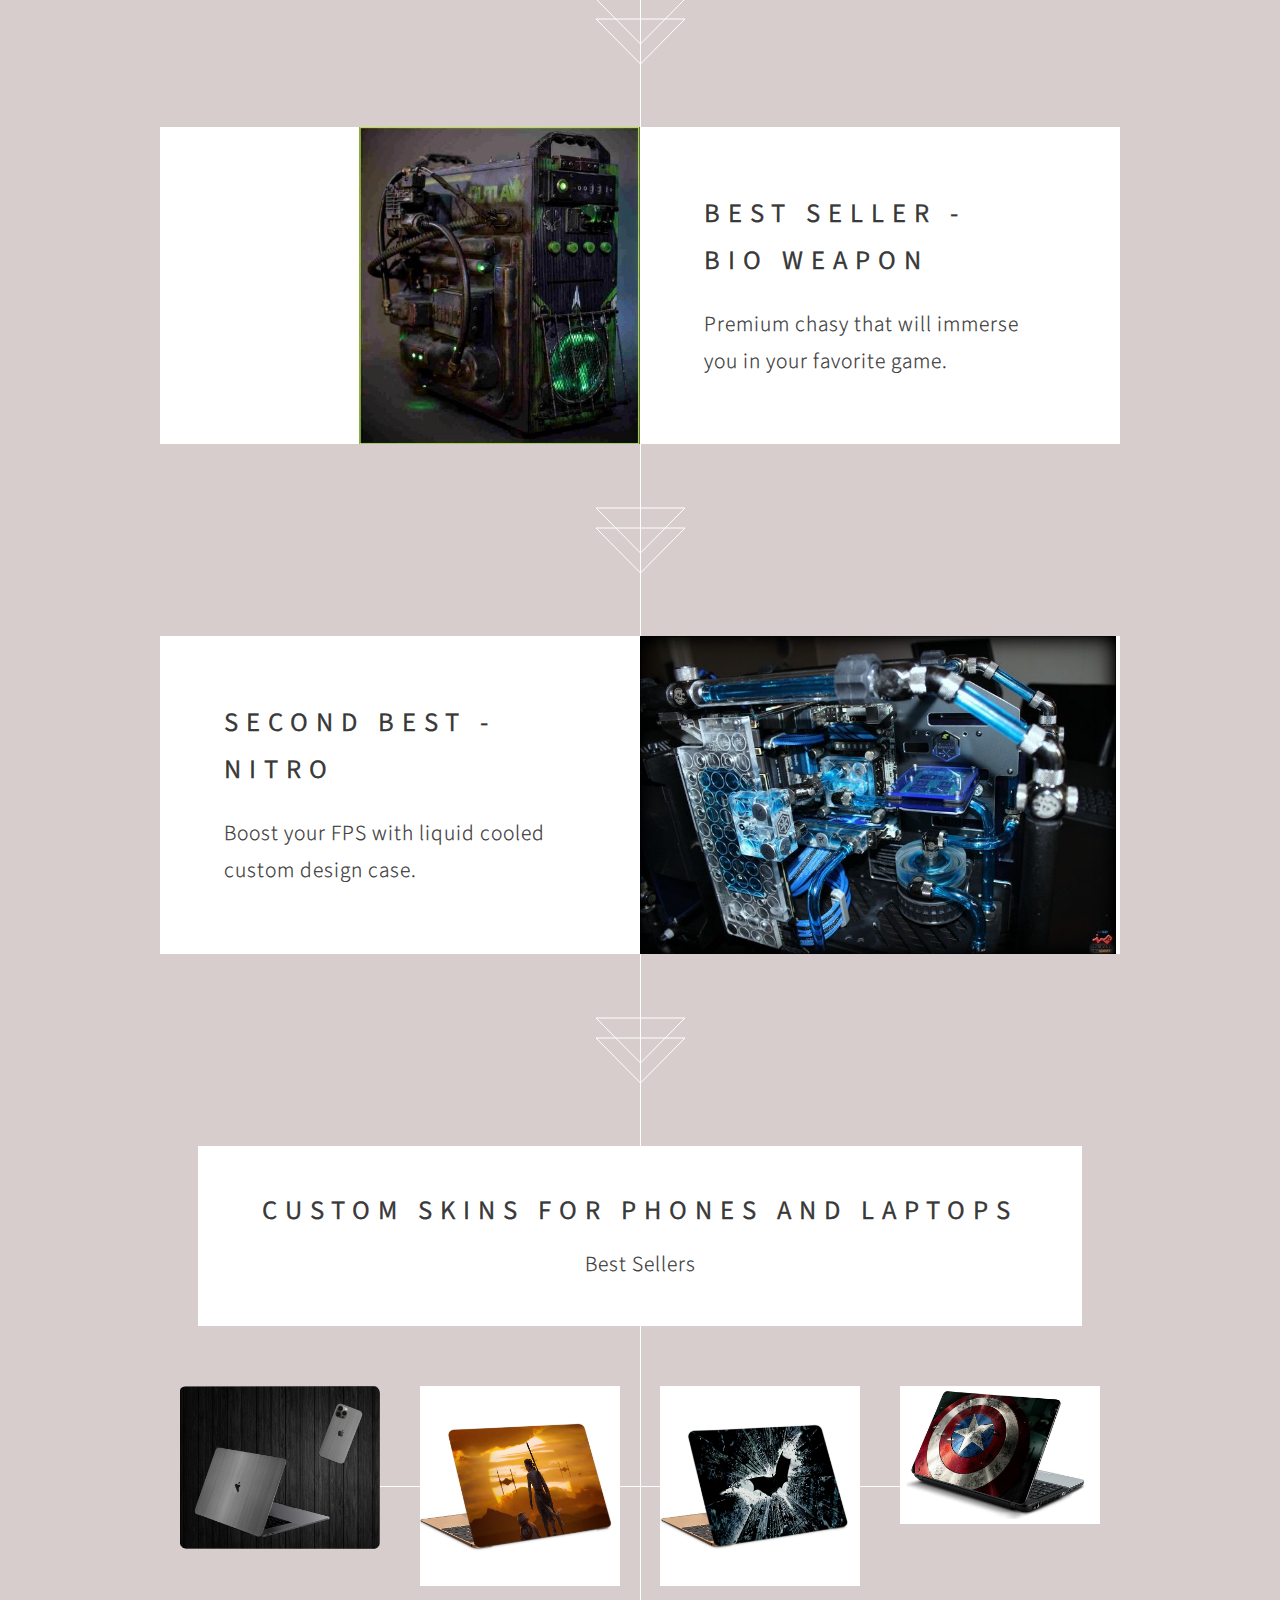
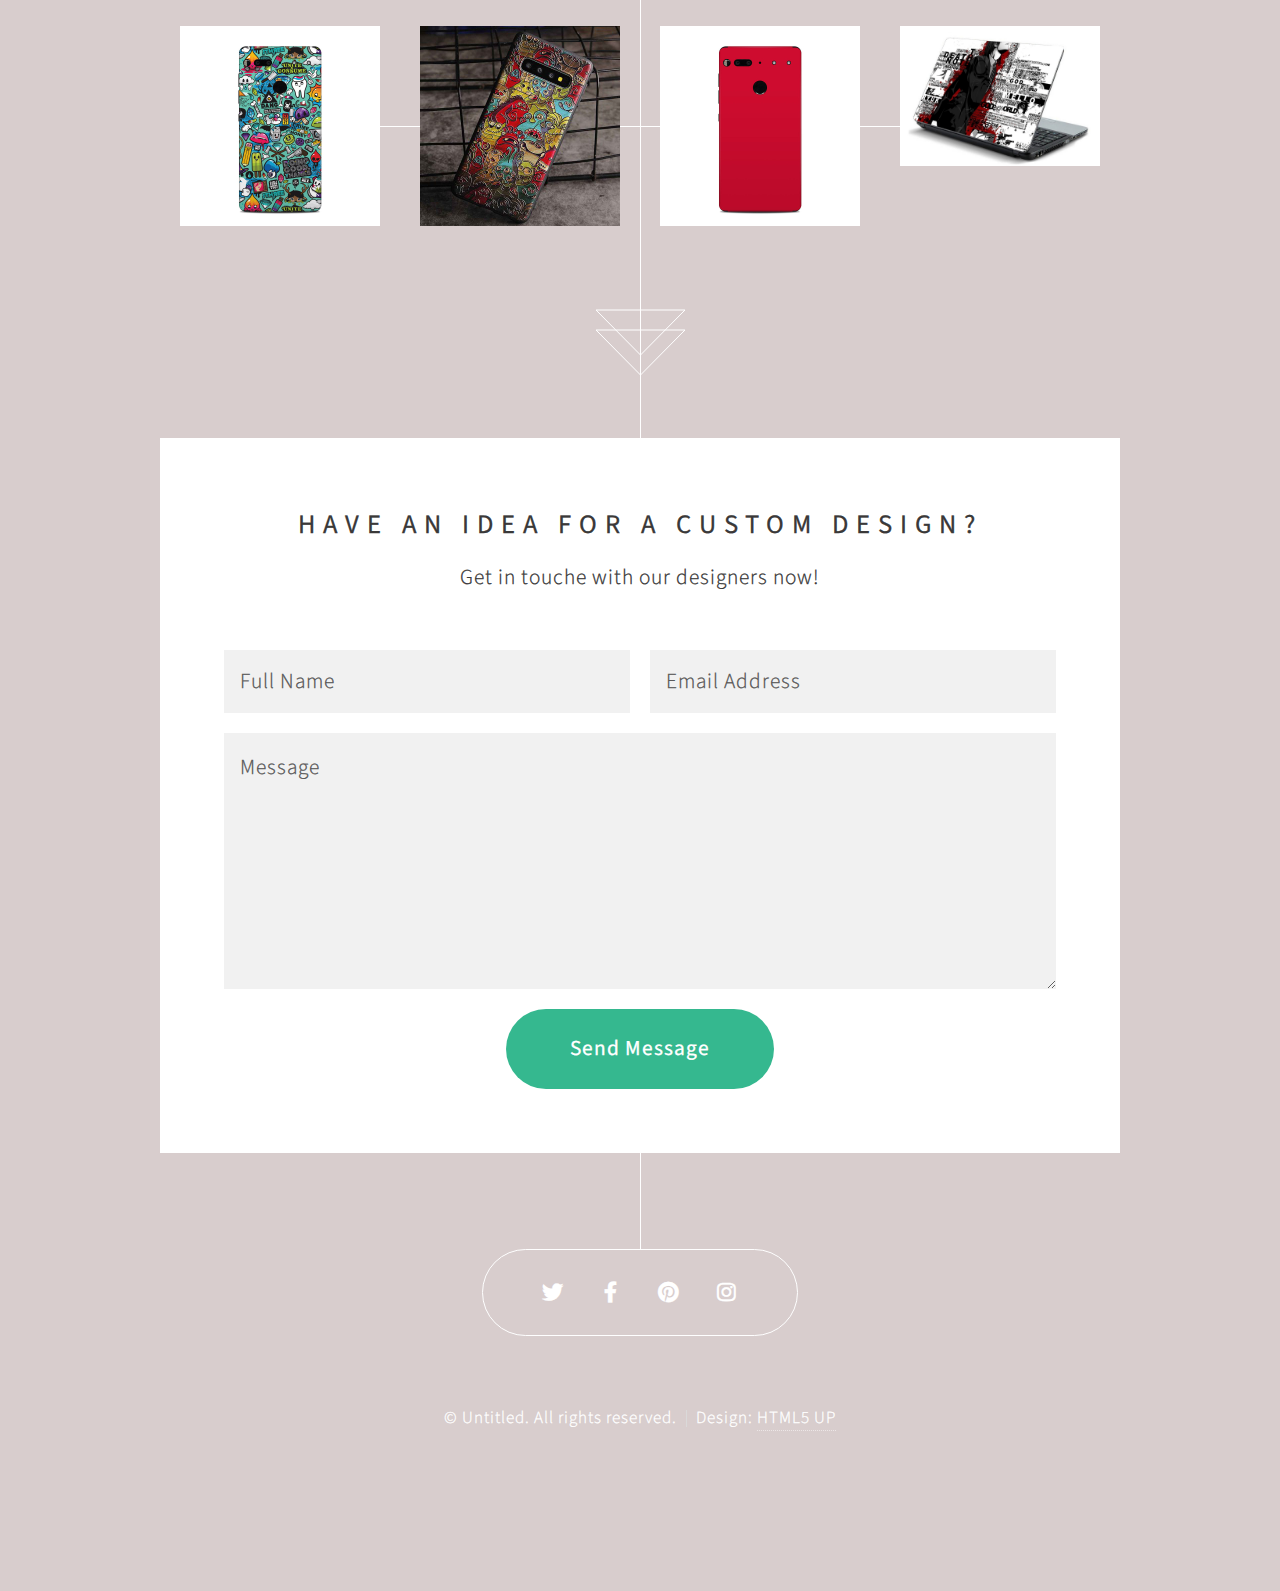
==== commit 1d34f95d: "Add files via upload" ====
--- a/index.html
+++ b/index.html
@@ -35,11 +35,11 @@
 
 		<!-- Feature 1 -->
 			<article id="first" class="container box style1 right">
-				<a href="order.html" class="image fit"><img src="images/PC3.png"/></a>
+				<a href="order.html" class="image fit"><img src="images/biowepon.jpg"/></a>
 				<div class="inner">
 					<header>
 						<h2>Best Seller - <br />
-						Far Cry</h2>
+						Bio Weapon</h2>
 					</header>
 					<p>Premium chasy that will immerse you in your favorite game.</p>
 				</div>
@@ -74,7 +74,7 @@
 						<div class="col-3 col-12-mobile"><a href="images/scin5.jpg" class="image fit"><img src="images/scin5.jpg" alt="" title="Cherish" /></a></div>
 						<div class="col-3 col-12-mobile"><a href="images/Scin6.jpg" class="image fit"><img src="images/Scin6.jpg" alt="" title="Different." /></a></div>
 						<div class="col-3 col-12-mobile"><a href="images/esnp-ss-red.jpg" class="image fit"><img src="images/esnp-ss-red.jpg" alt="" title="History was made here" /></a></div>
-						<div class="col-3 col-12-mobile"><a href="images/redLaptop.png" class="image fit"><img src="images/redLaptop.png" alt="" title="People come and go and walk away" /></a></div>
+						<div class="col-3 col-12-mobile"><a href="images/skin7.jpg" class="image fit"><img src="images/skin7.jpg" alt="" title="People come and go and walk away" /></a></div>
 					</div>
 				</div>
 			</article>
